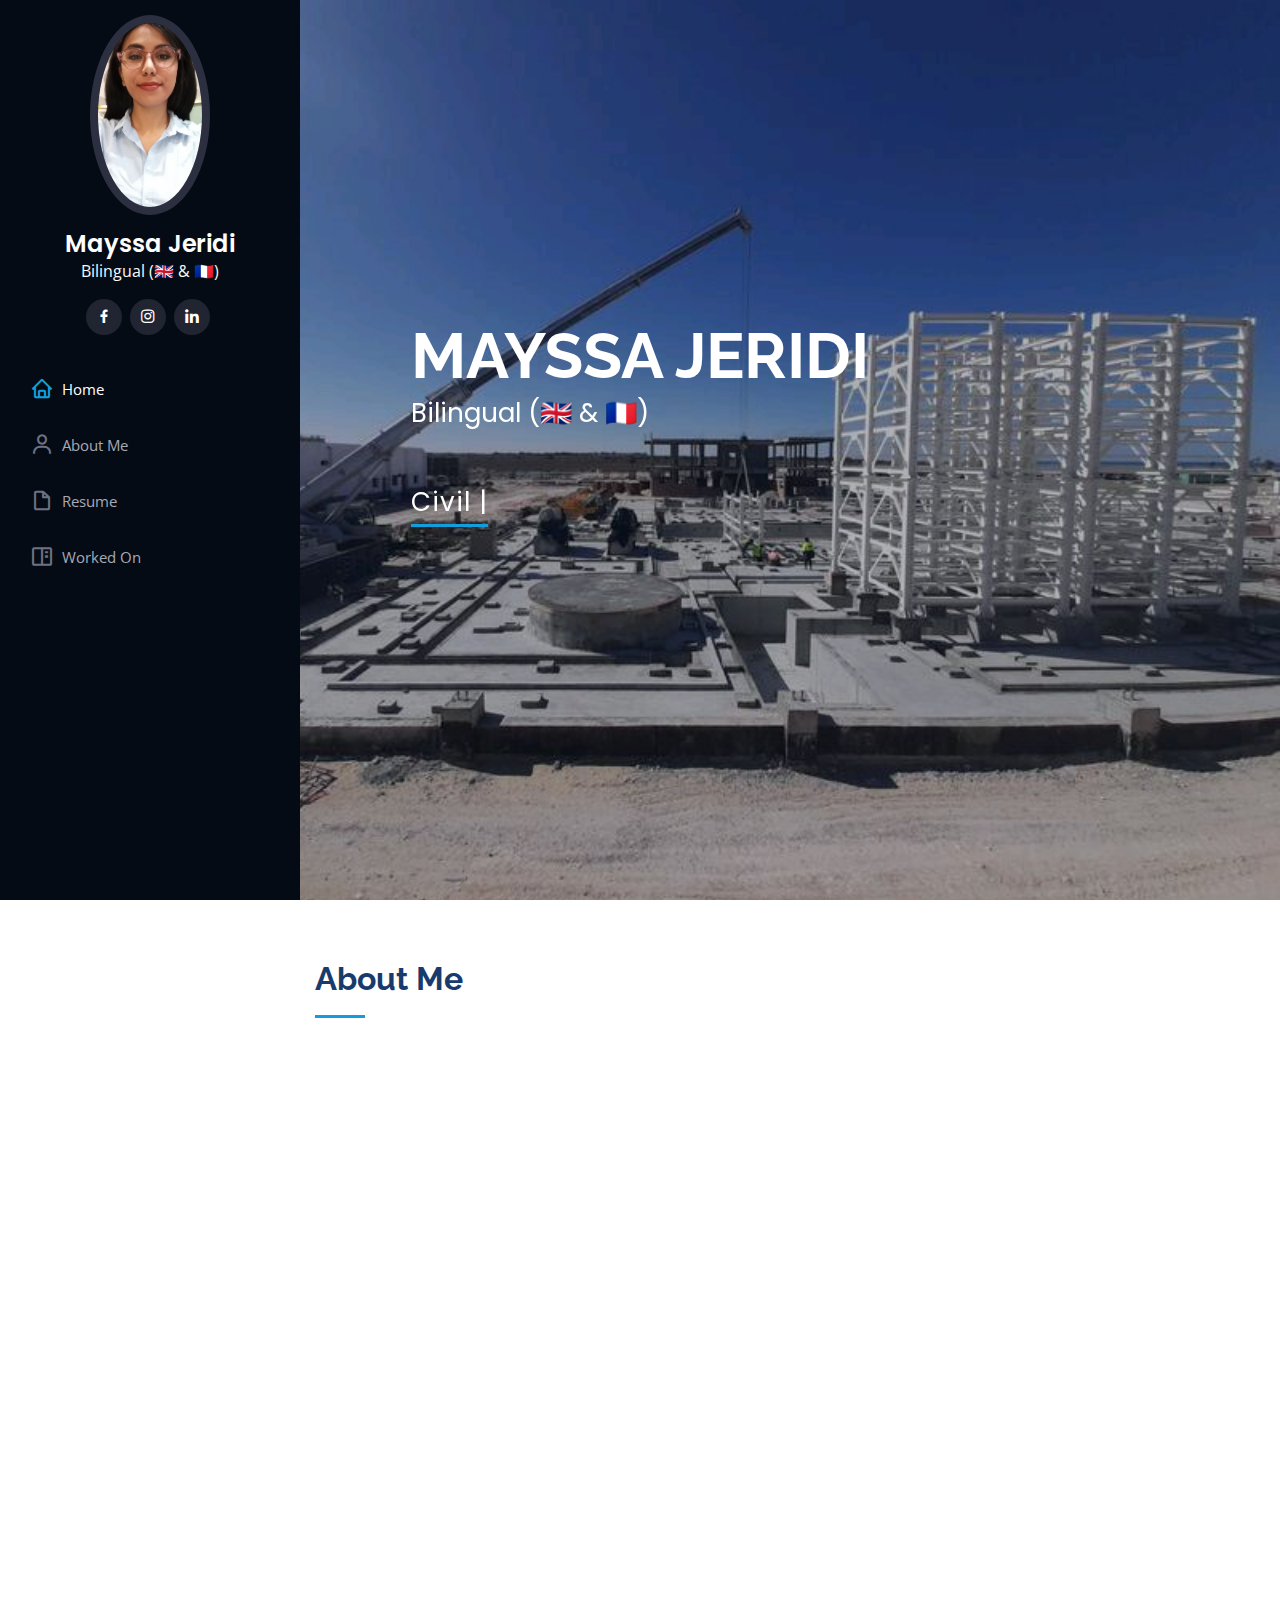
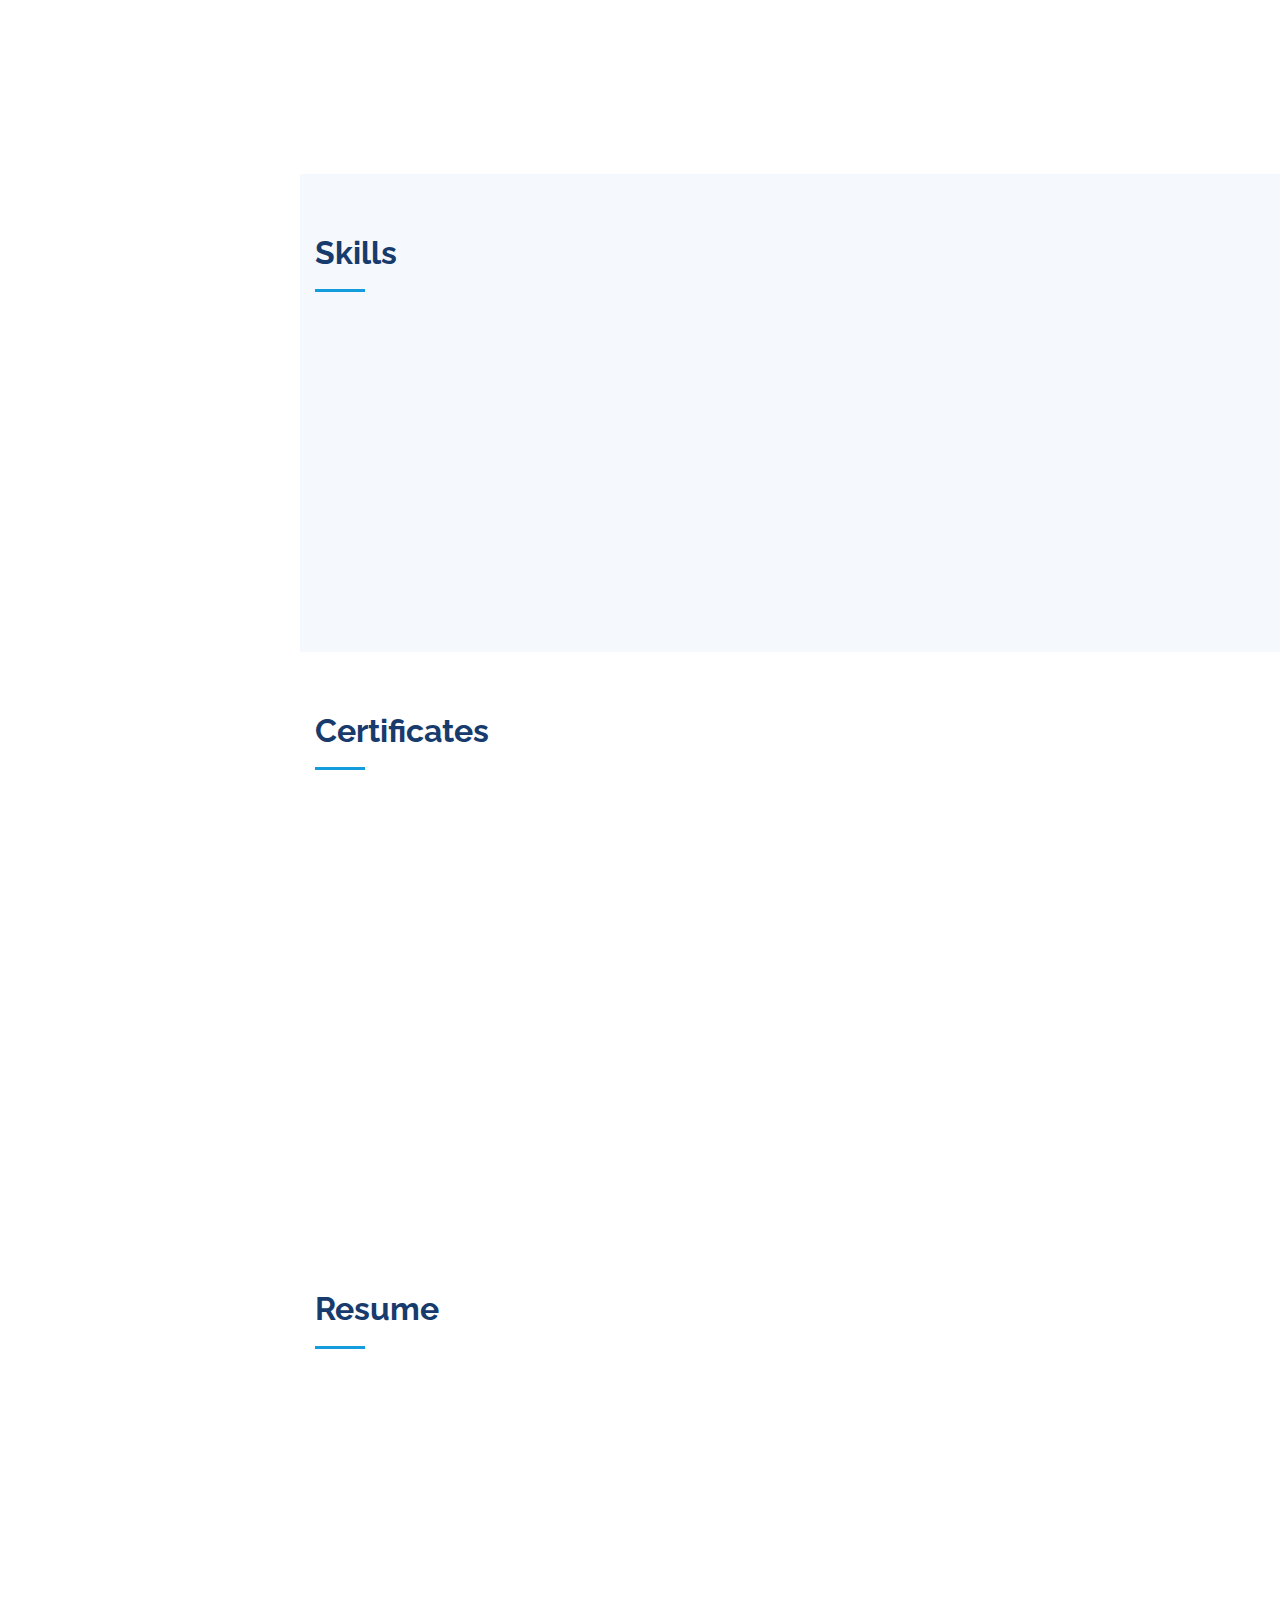
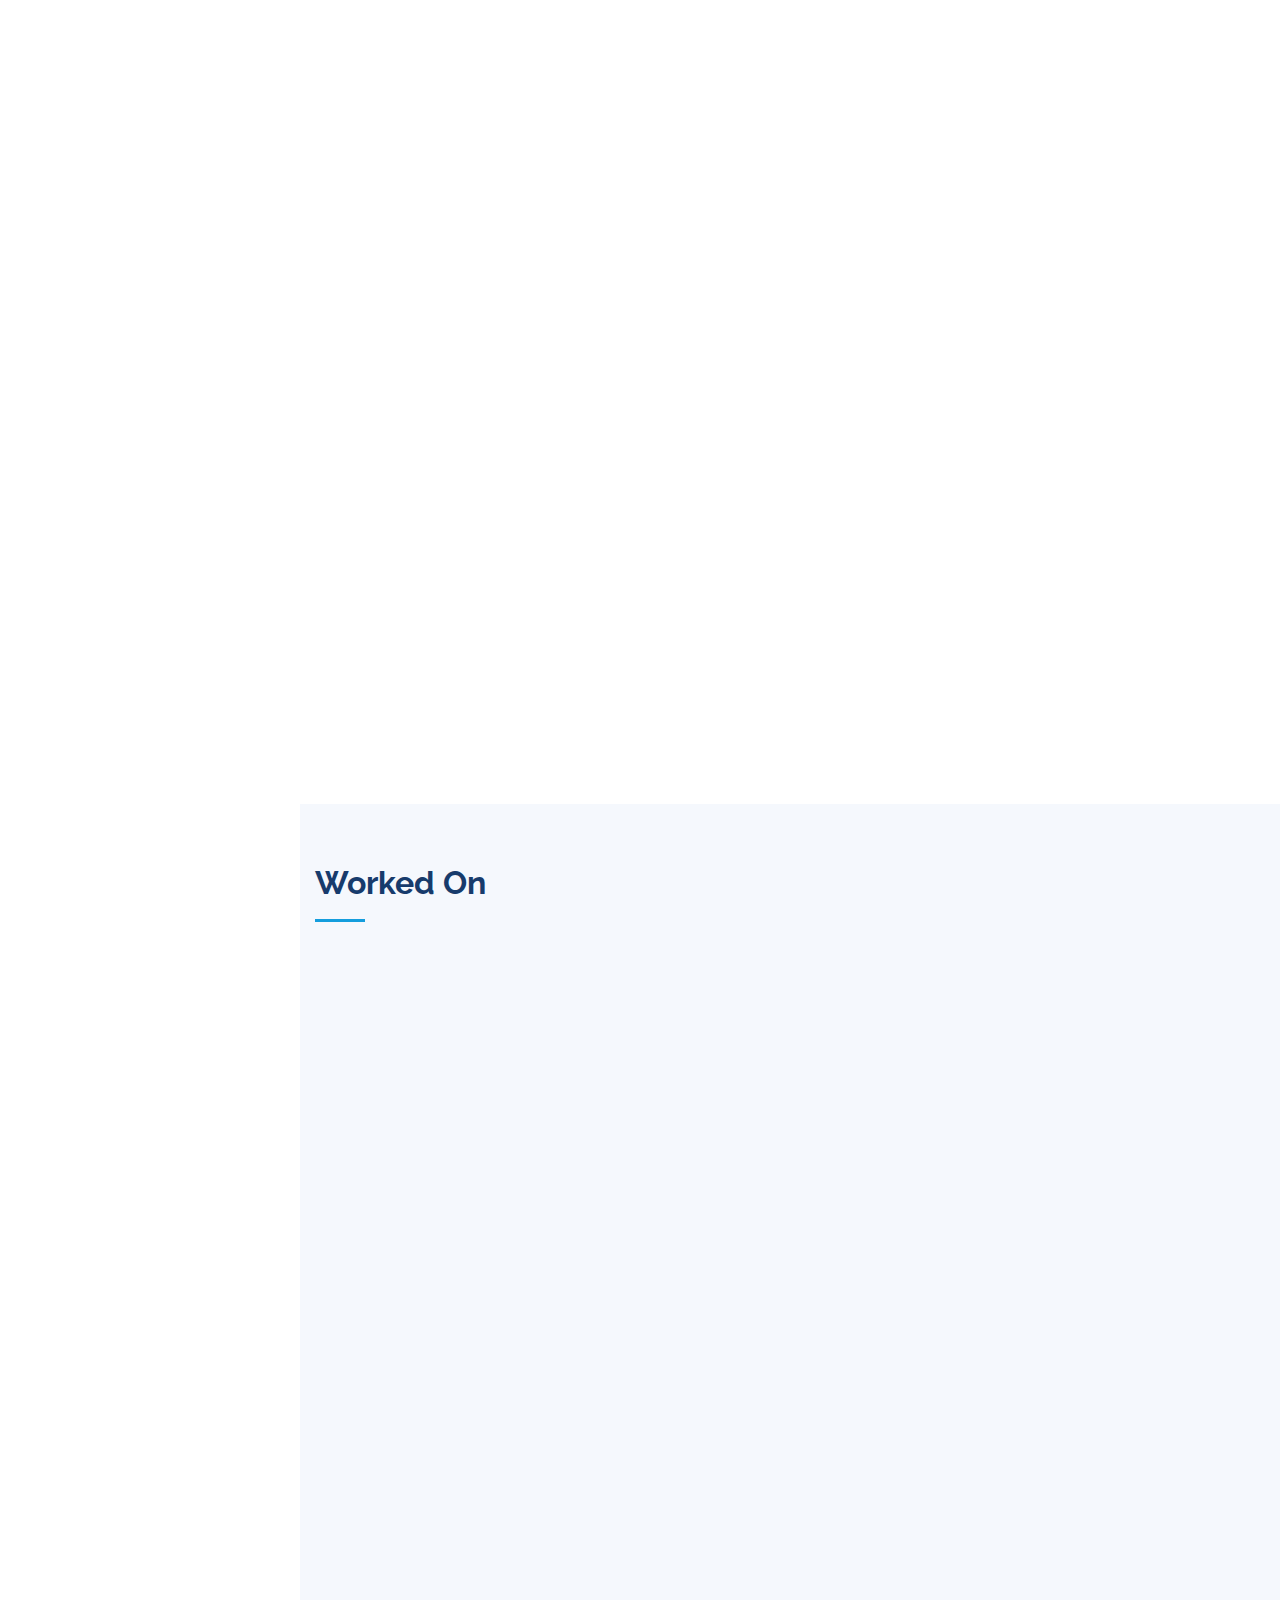
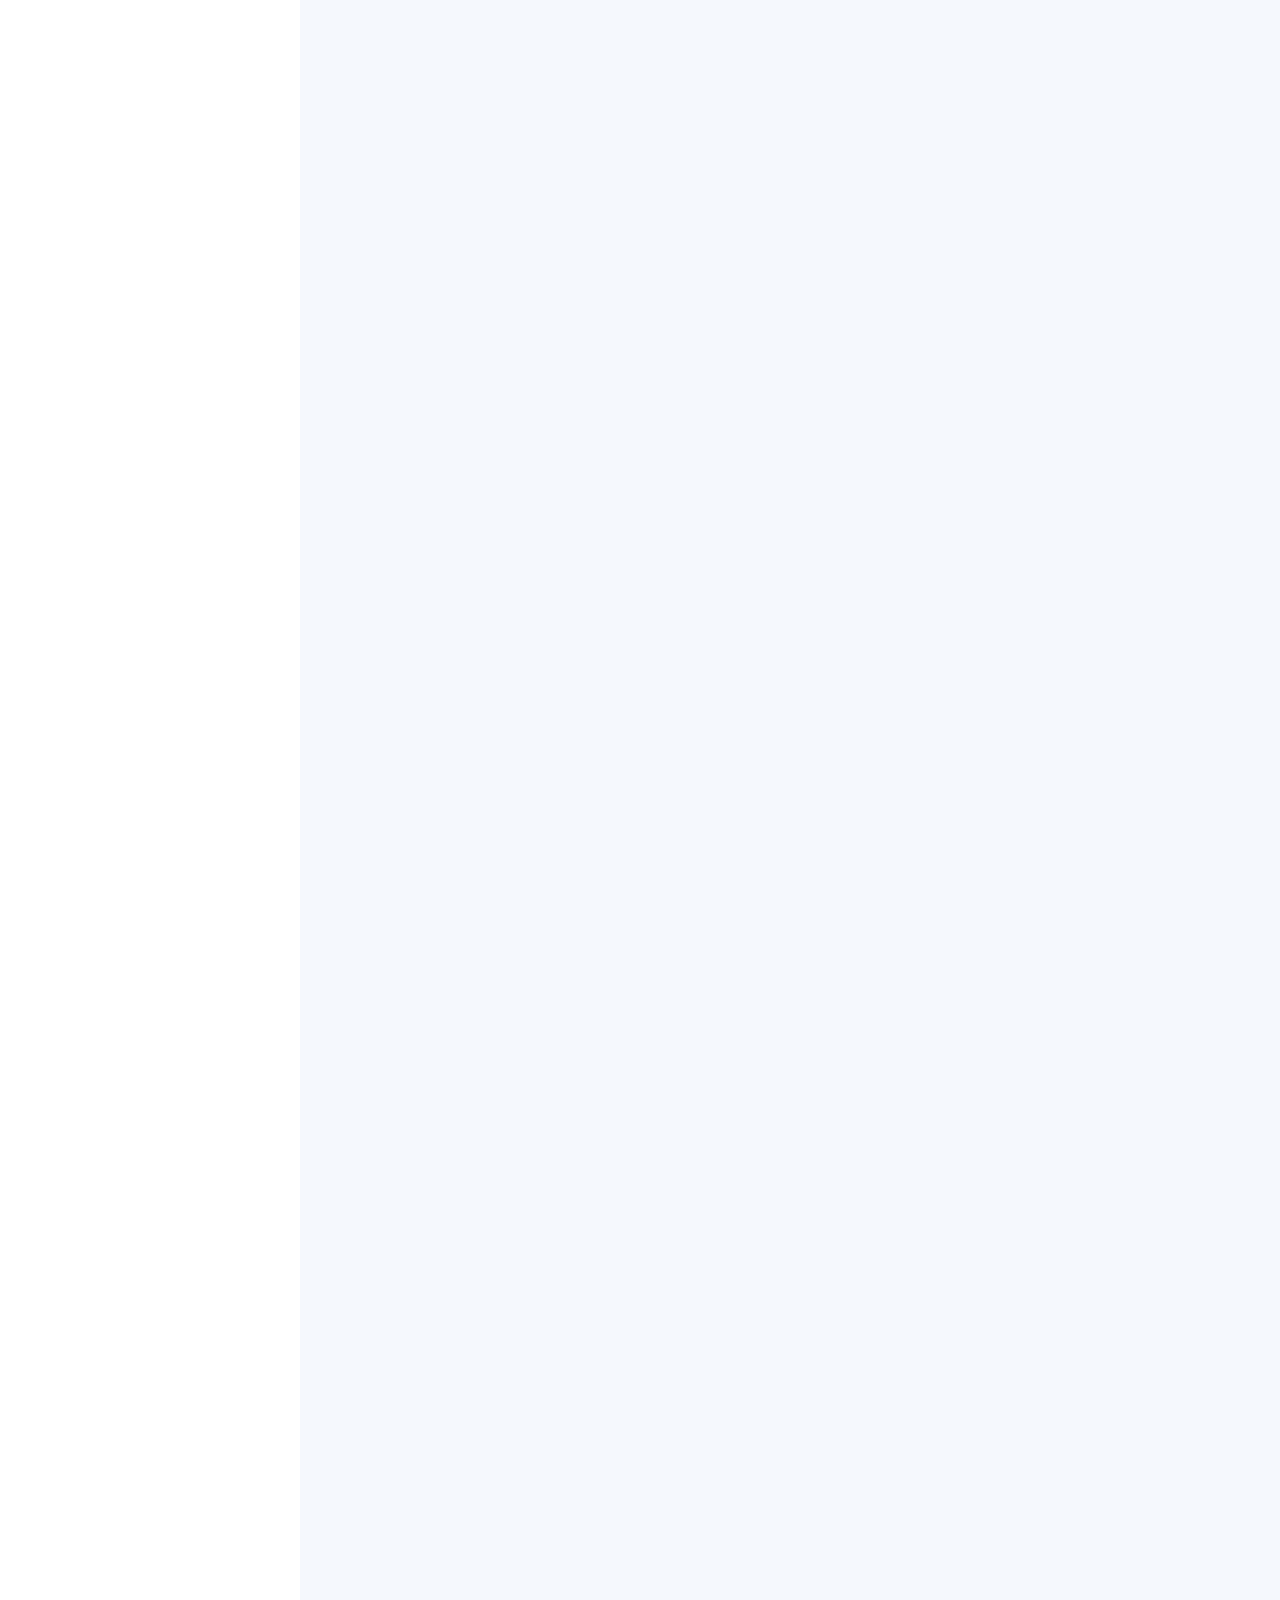
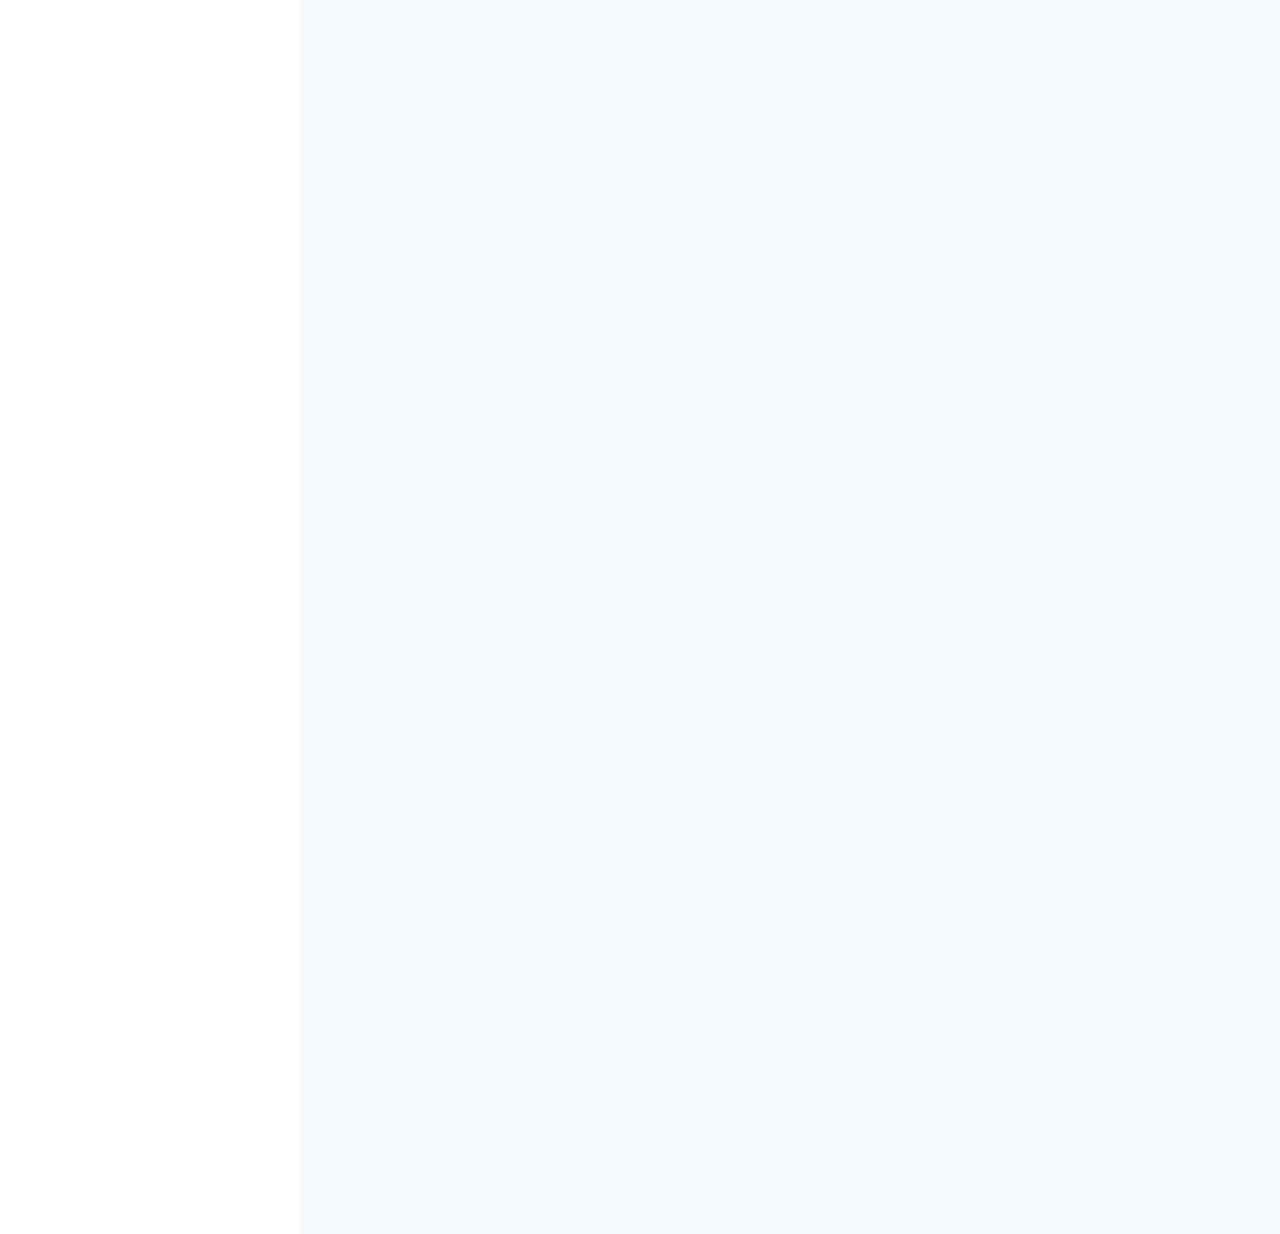
==== index.html @ 1144879f "first commit" ====
<!DOCTYPE html>
<html lang="en">

<head>
  <meta charset="utf-8" />
  <meta content="width=device-width, initial-scale=1.0" name="viewport" />

  <title>Mayssa Jeridi's Portfolio</title>
  <meta content="" name="description" />
  <meta content="" name="keywords" />

  <!-- Favicons -->
  <link href="assets/img/MJ.webp" rel="icon" />
  <link href="assets/img/MJ.webp" rel="apple-touch-icon" />

  <!-- Google Fonts -->
  <link
    href="https://fonts.googleapis.com/css?family=Open+Sans:300,300i,400,400i,600,600i,700,700i|Raleway:300,300i,400,400i,500,500i,600,600i,700,700i|Poppins:300,300i,400,400i,500,500i,600,600i,700,700i"
    rel="stylesheet" />

  <!-- Vendor CSS Files -->
  <link href="assets/vendor/bootstrap/css/bootstrap.min.css" rel="stylesheet" />
  <link href="assets/vendor/icofont/icofont.min.css" rel="stylesheet" />
  <link href="assets/vendor/boxicons/css/boxicons.min.css" rel="stylesheet" />
  <link href="assets/vendor/venobox/venobox.css" rel="stylesheet" />
  <link href="assets/vendor/owl.carousel/assets/owl.carousel.min.css" rel="stylesheet" />
  <link href="assets/vendor/aos/aos.css" rel="stylesheet" />

  <!-- Template Main CSS File -->
  <link href="assets/css/style.css" rel="stylesheet" />
</head>

<body>
  <!-- ======= Mobile nav toggle button ======= -->
  <button type="button" class="mobile-nav-toggle d-xl-none">
    <i class="icofont-navigation-menu"></i>
  </button>

  <!-- ======= Header ======= -->
  <header id="header">
    <div class="d-flex flex-column">
      <div class="profile">
        <img src="assets/img/mj.jpg" alt="" style="object-fit: cover; height: 200px;" class="img-fluid rounded-circle" />
        <h1 class="text-light"><a href="index.html">Mayssa Jeridi</a></h1>
        <p class="text-light" style="text-align: center;">Bilingual (🇬🇧 & 🇫🇷)</p>
        <div class="social-links mt-3 text-center">
          <a href="https://www.facebook.com/mj.mayssajeridi" class="facebook"><i class="bx bxl-facebook"></i></a>
          <a href="https://www.instagram.com/mayssa_jeridi/" class="instagram"><i class="bx bxl-instagram"></i></a>
          <a href="https://www.linkedin.com/in/mayssa-jeridi/" class="linkedin"><i
              class="bx bxl-linkedin"></i></a>
        </div>
      </div>

      <nav class="nav-menu">
        <ul>
          <li class="active">
            <a href="#hero"><i class="bx bx-home"></i> <span>Home</span></a>
          </li>
          <li>
            <a href="#about"><i class="bx bx-user"></i> <span>About Me</span></a>
          </li>
          <li>
            <a href="#resume"><i class="bx bx-file-blank"></i> <span>Resume</span></a>
          </li>
          <li>
            <a href="#portfolio"><i class="bx bx-book-content"></i>Worked On</a>
          </li>
        </ul>
      </nav>
      <!-- .nav-menu -->
      <button type="button" class="mobile-nav-toggle d-xl-none">
        <i class="icofont-navigation-menu"></i>
      </button>
    </div>
  </header>
  <!-- End Header -->

  <!-- ======= Hero Section ======= -->
  <section id="hero" class="d-flex flex-column justify-content-center align-items-center">
    <div class="hero-container" data-aos="fade-in">
      <h1>MAYSSA JERIDI</h1>
      <p>Bilingual (🇬🇧 & 🇫🇷)</p>
      <p>
        <span class="typed" data-typed-items="Civil Engineer, Quality Control/Assurance, EHS"></span>
      </p>
    </div>
  </section>
  <!-- End Hero -->

  <main id="main">
    <!-- ======= About Section ======= -->
    <section id="about" class="about">
      <div class="container">
        <div class="section-title">
          <h2>About Me</h2>
        </div>

        <div class="row">
          <div class="col-lg-4" data-aos="fade-right">
            <img src="assets/img/mj.jpg" class="img-fluid" alt="" />
          </div>
          <div class="col-lg-8 pt-4 pt-lg-0 content" data-aos="fade-left">
            <h3>Civil Engineer, Quality Control/Assurance &amp; EHS</h3>
            <div class="row">
              <p style="margin:0 20px;text-align: justify;">
                Experienced quality control engineer with a passion for delivering excellence in the 
                construction industry. Proven track record in overseeing large-scale projects, 
                ensuring adherence to quality standards, and fostering collaboration across 
                multidisciplinary teams. Skilled in vendor management, sub-contractor coordination, 
                and optimizing construction processes to drive efficiency. Committed to delivering 
                exceptional results while maintaining a strong focus on safety and sustainability.
              </p>
              <div class="col-lg-12">
                <ul style="padding-top: 20px;">
                  <li>
                    <i class="icofont-rounded-right"></i>
                    <strong>Degree:</strong> Civil Engineering Diploma
                  </li>
                  <li>
                    <i class="icofont-rounded-right"></i>
                    Canada: MITACS Scholarship: Individual Laureate with a unique distinction within my institution (2019).
                  </li>
                  <li>
                    <i class="icofont-rounded-right"></i>
                    <strong>Experience:</strong>
                    <script>
                      let date = new Date().getFullYear() - 2019
                      document.write(date + ' years');
                    </script>
                  </li>
                  <li>
                    <i class="icofont-rounded-right"></i>
                    <strong>Phone/WhatsApp:</strong> +216 28 677 246
                  </li>
                  <li>
                    <i class="icofont-rounded-right"></i>
                    <strong>Email: </strong> jeridimayssacivil@gmail.com
                  </li>
                  <li>
                    <i class="icofont-rounded-right"></i>
                    <strong>Freelance:</strong> Available
                  </li>
                  <li>
                    <i class="icofont-rounded-right"></i>
                    Ministry of Equipment and Habitat: Ranked 2nd among 850 national engineers (October 2024)
                  </li>
                  <li>
                    <i class="icofont-rounded-right"></i>
                    Consolis: International Award <strong>'Team Force of the Year'</strong> – Quality Control Engineer for the 'Surface Water
                    Treatment Complex' project (2023).
                  </li>
                  <li>
                    <i class="icofont-rounded-right"></i>
                    Preparatory Physics-Chemistry Program: Ranked in the top 10% in the national engineering entrance exam.
                  </li>
                </ul>
              </div>
            </div>
          </div>
        </div>
      </div>
    </section>
    <!-- End About Section -->

    <!-- ======= Skills Section ======= -->
    <section id="skills" class="skills section-bg">
      <div class="container">
        <div class="section-title">
          <h2>Skills</h2>
          <!-- <p>
            These skills/skillset were aquired during the Fullstack bootcamp
            at Go-My-Code you can find my credentials
            <a href="./assets/Marouane DHAMBRI.pdf">here</a>
          </p> -->
        </div>

        <div class="row skills-content">
          <div class="col-lg-6" data-aos="fade-up">
            <div class="progress">
              <span class="skill">AutoCAD <i class="val">92%</i></span>
              <div class="progress-bar-wrap">
                <div class="progress-bar" role="progressbar" aria-valuenow="92" aria-valuemin="0" aria-valuemax="100">
                </div>
              </div>
            </div>
            <div class="progress">
              <span class="skill">Robot Structural Analysis <i class="val">75%</i></span>
              <div class="progress-bar-wrap">
                <div class="progress-bar" role="progressbar" aria-valuenow="75" aria-valuemin="0" aria-valuemax="100">
                </div>
              </div>
            </div>
            <div class="progress">
              <span class="skill">Civil 3D <i class="val">70%</i></span>
              <div class="progress-bar-wrap">
                <div class="progress-bar" role="progressbar" aria-valuenow="70" aria-valuemin="0" aria-valuemax="100">
                </div>
              </div>
            </div>
            <div class="progress">
              <span class="skill">Microsoft Office <i class="val">90%</i></span>
              <div class="progress-bar-wrap">
                <div class="progress-bar" role="progressbar" aria-valuenow="90" aria-valuemin="0" aria-valuemax="100">
                </div>
              </div>
            </div>
            <div class="progress">
              <span class="skill">Revit <i class="val">60%</i></span>
              <div class="progress-bar-wrap">
                <div class="progress-bar" role="progressbar" aria-valuenow="60" aria-valuemin="0" aria-valuemax="100">
                </div>
              </div>
            </div>
          </div>
          
          <div class="col-lg-6" data-aos="fade-up" data-aos-delay="100">
            <div class="progress">
              <span class="skill">ABAQUS <i class="val">80%</i></span>
              <div class="progress-bar-wrap">
                <div class="progress-bar" role="progressbar" aria-valuenow="80" aria-valuemin="0" aria-valuemax="100">
                </div>
              </div>
            </div>
            <div class="progress">
              <span class="skill">SAP2000<i class="val">85%</i></span>
              <div class="progress-bar-wrap">
                <div class="progress-bar" role="progressbar" aria-valuenow="85" aria-valuemin="0" aria-valuemax="100">
                </div>
              </div>
            </div>
            <div class="progress">
              <span class="skill">Arch<i class="val">75%</i></span>
              <div class="progress-bar-wrap">
                <div class="progress-bar" role="progressbar" aria-valuenow="75" aria-valuemin="0" aria-valuemax="100">
                </div>
              </div>
            </div>
            <div class="progress">
              <span class="skill">MS Project<i class="val">90%</i></span>
              <div class="progress-bar-wrap">
                <div class="progress-bar" role="progressbar" aria-valuenow="90" aria-valuemin="0" aria-valuemax="100">
                </div>
              </div>
            </div>
          </div>
        </div>
    </section>
    <!-- End Skills Section -->

    <!-- ======= Certificates Section ======= -->
    <section id="certificates" class="certificates">
      <div class="container">
          <div class="section-title">
            <h2>Certificates</h2>
          </div>
          <div class="row">
          <div class="col-lg-6" data-aos="fade-right">
            <img src="assets/img/images/mj/QHSE.webp" style="width: 350px;height: 350px;" class="img-fluid" alt="" />
          </div>
          <ul class="col-lg-6 pt-4 pt-lg-0 content" data-aos="fade-left">
            <li>
              <i class="icofont-rounded-right"></i>
              <strong>ISO 9001 v2015</strong>
            </li>
            <li>
              <i class="icofont-rounded-right"></i>
              <strong>ISO 45001 v2018</strong>
            </li>
            <li>
              <i class="icofont-rounded-right"></i>
              <strong>ISO 14001 v2015</strong>
            </li>
            <li>
              <i class="icofont-rounded-right"></i>
              <strong>ISO 19011 v2018</strong>
            </li>
            <li>
              <i class="icofont-rounded-right"></i>
              <strong>DISC Communication</strong>
            </li>
          </ul>
        </div>
      </div>
    </section>
    <!-- End Certificates Section -->

    <!-- ======= Resume Section ======= -->
    <section id="resume" class="resume">
      <div class="container">
        <div class="section-title">
          <h2>Resume</h2>
        </div>

        <div class="row">
          <div class="col-lg-6" data-aos="fade-up">
            <h3 class="resume-title">Education</h3>
            <div class="resume-item">
              <h4>Civil Engineering Degree</h4>
              <p>
                <em>National Engineering School of Gabes, Gabes, Tunisia</em>
                <em>European Accreditation EUR-ACE®</em>
              </p>
              <h4>Metropolitan University of Toronto, Canada</h4>
              <p>
                <em>Research Assistant: Globalink Mitacs Scholarship 2019 </em>
              </p>
              <p style="text-align: justify;">
                Performing finite element analysis (SAP2000) to investigate the effect
                of vehicle impact load on a traffic barrier mounted over a retaining
                wall (while performing a parametric study by building 56 FE models).
                In the design, I used CHBDC (CSA 2014), ISIS manual N3 for GFRP,
                concrete design handbook). The results found were compared to the
                WSDoT approach.
              </p>
            </div>
            
            <div class="resume-item">
              <h4>Preparatory Physics-Chemistry Program</h4>
              <p>
                <em>Ranked in the top 10% nationally</em>
              </p>
            </div>
            <div class="resume-item">
              <h4>Baccalaureate in Experimental Sciences</h4>
              <p>
                <em>Graduated with honors</em>
              </p>
            </div>
          </div>
          <div class="col-lg-6" data-aos="fade-up" data-aos-delay="100">
            <h3 class="resume-title">Professional Experience</h3>
            <div class="resume-item">
              <h4>Senior Engineer</h4>
              <h5>2024 – Present</h5>
              <p><strong>Ministry of Equipment and Housing of Tunisia August </strong></p>
              <p><em>Economic Corridor RN13: Upgrading of RN13—RR182 to a dual carriageway across the governorates of Sfax, Sidi
                Bouzid, and Kasserine, split into 8 lots. </em></p>
              <ul>
                <li>Project value: €188 million, financed by the World Bank (WB) and the European Investment Bank (EIB)</li>
                <li>
                  Verified and validated tender documents (price schedules, cost estimates, study plans).
                </li>
                <li>Reviewed and approved environmental and social impact assessment reports.</li>
                <li>Ongoing Coordination with the World Bank team to ensure compliance with EHS requirements and
                  project financing.
                </li>
              </ul>
            </div>
            <div class="resume-item">
              <h4>Integrated Management Supervisor</h4>
              <h5>September 2023 – July 2024</h5>
              <p><strong> Consolis BONNA Tunisia Group</strong></p>
              <ul>
                <li>
                  Developed and documented all quality management systems in line with ISO 9001:2015, ISO 14001:2015 &
                  ISO 45001:2018 standards
                </li>
                <li>
                  Managed the documentation required for certification, including quality manuals and standard operating
                  procedures.
                </li>
                <li>Conducted internal audits across approximately 15 sites and 9 processes within a month.</li>
                <li>Monitored KPIs and prepared detailed performance reports.</li>
                <li>
                  Prepared Environmental and Social Management Plans (ESMPs), Quality Assurance Plans (QAPs), and
                  Quality Control Plans for approximately 23 active construction sites.
                </li>
                <li>Developed action plans following HSS control visits by funders (World Bank, KfW, EIB, AFD, etc.).</li>
              </ul>
            </div>
            <div class="resume-item">
              <h4>Quality Control Engineer</h4>
              <h5>Sep 2021 - Jan 2022</h5>
              <p><strong>Consolis BONNA Tunisia Group</strong></p>
              <ul>
                <li>
                  Project II: Surface Water Treatment Complex with a nominal capacity of 4 m³/s in the Sahel region
                </li>
                <li style="list-style-type: circle; margin-left: 20px;">
                  Project value: €60 million, financed by AFD.
                </li>
                <li style="list-style-type: circle; margin-left: 20px;">
                  Supervised and controlled the quality of critical civil engineering structures, including treated water
                  reservoirs (20,000 m³ capacity), a pumping station, and an energy recovery station.
                </li>
              </ul>
              <ul>
                <li>
                  Project I: Seawater Desalination Plant with a capacity of 50,000 m³, extendable to 100,000 m³ per day.
                </li>
                <li style="list-style-type: circle; margin-left: 20px;">
                  Project value: €75 million, financed by KfW, addressing potable water shortages in the Gabès region.
                </li>
                <li style="list-style-type: circle; margin-left: 20px;">
                  Oversaw construction and quality control for key facilities including reverse osmosis buildings, treated
                  water reservoirs (2 x 10,000 m³), and various other critical infrastructure.
                </li>
              </ul>
              <ul>
                <li>
                  Responsibilities for Projects I & II:
                </li>
                <li style="list-style-type: circle; margin-left: 20px;">
                  Developed, disseminated, and updated quality assurance/control programs on-site
                </li>
                <li style="list-style-type: circle; margin-left: 20px;">
                  Reviewed study plans and coordinated with design offices for updates to ensure construction quality.
                </li>
                <li style="list-style-type: circle; margin-left: 20px;">
                  Updated project schedules in coordination with project directors
                </li>
                <li style="list-style-type: circle; margin-left: 20px;">
                  Prepared and distributed monthly quality control and production reports.
                </li>
                <li style="list-style-type: circle; margin-left: 20px;">
                  Managed daily internal inspections, including rebar (approx. 2,600 T for Project I & 3,500 T for Project II),
                  formwork, pipeline installation, and more, leading to a 25% reduction in defect rates across critical
                  infrastructure projects.
                </li>
                <li style="list-style-type: circle; margin-left: 20px;">
                  Improved inspection efficiency by 15%, significantly reducing project turnaround time.
                </li>
                <li style="list-style-type: circle; margin-left: 20px;">
                  Mentored two junior civil technicians, resulting in a 30% enhancement in the accuracy and quality of their
                  work during final inspections.
                </li>
                <li style="list-style-type: circle; margin-left: 20px;">
                  Reduced project delays by 5% by ensuring all aspects met conformity standards prior to client inspections,
                  achieving zero inspection rejections in project II.
                </li>
                <li style="list-style-type: circle; margin-left: 20px;">
                  Coordinated with subcontractors, suppliers, and the procurement department to ensure the timely
                  execution of works and availability of materials.
                </li>
                <li style="list-style-type: circle; margin-left: 20px;">
                  Conducted acceptance testing on products at factories, including PEHD, PVC, and other construction
                  materials
                </li>
              </ul>
            </div>
          </div>
        </div>
      </div>
    </section>
    <!-- End Resume Section -->

    <!-- ======= Portfolio Section ======= -->
    <section id="portfolio" class="portfolio section-bg">
      <div class="container">
        <div class="section-title">
          <h2>Worked On</h2>
        </div>
        <div data-aos="fade-up">
          <p style="text-decoration: underline;"><strong>Treated water tank 2x 10 000 m<sup>3</sup> capacity </strong></p>
          <p>
            Two tanks are constructed in this project, with a generous capacity of 10,000 cubic meters each, are constructed from durable concrete material, ensuring its longevity and reliability. It serves as a critical element in ensuring a stable and reliable supply of clean, safe water to meet the needs of the community
          </p>
          <div data-interval="false" id="reservoirControls" class="carousel slide" data-ride="carousel">
            <div class="carousel-inner">
              <div class="carousel-item active">
                <img style="height: 400px;object-fit:cover" class="d-block w-100" src="./assets//img/images/mj/reservoir/raft_steel_reinforcement.jpg" alt="First slide">
              </div>
              <div class="carousel-item">
                <img style="height: 400px;object-fit:cover" class="d-block w-100" src="./assets//img/images/mj/reservoir/treated_water_tank_raft_pour.jpg" alt="Second slide">
              </div>
              <div class="carousel-item">
                <img style="height: 400px;object-fit:cover" class="d-block w-100" src="./assets//img/images/mj/reservoir/column_pour.jpg" alt="Third slide">
              </div>
              <div class="carousel-item">
                <img style="height: 400px;object-fit:cover" class="d-block w-100" src="./assets//img/images/mj/reservoir/treated_water_tank.jpg" alt="Third slide">
              </div>
              <div class="carousel-item">
                <img style="height: 400px;object-fit:cover" class="d-block w-100" src="./assets//img/images/mj/reservoir/pre_cast_arch_beam.jpg" alt="Third slide">
              </div>
              <div class="carousel-item">
                <img style="height: 400px;object-fit:cover" class="d-block w-100" src="./assets//img/images/mj/reservoir/coupole.jpg" alt="Third slide">
              </div>
            </div>
            <a class="carousel-control-prev" href="#reservoirControls" role="button" data-slide="prev">
              <span class="carousel-control-prev-icon" aria-hidden="true"></span>
              <span class="sr-only">Previous</span>
            </a>
            <a class="carousel-control-next" href="#reservoirControls" role="button" data-slide="next">
              <span class="carousel-control-next-icon" aria-hidden="true"></span>
              <span class="sr-only">Next</span>
            </a>
          </div>
        </div>
        <div data-aos="fade-up" style="margin-top: 50px;">
          <p style="text-decoration: underline;"><strong>Treatement Block 4m<sup>3</sup>/s</strong></p>
          <p>
            The water treatment block is a vital and sophisticated facility dedicated to transforming raw water into clean, safe, and potable water suitable for various applications. This multi-stage process encompasses coagulation, flocculation, and sedimentation, with the entire operation organized into four individual treatment lines. Each line boasts an impressive capacity of 1 cubic meter per second, collectively contributing to a robust and efficient water purification system.
          </p>
          <div data-interval="false" id="TBControls" class="carousel slide" data-ride="carousel">
            <div class="carousel-inner">
              <div class="carousel-item active">
                <img style="height: 400px;object-fit:cover" class="d-block w-100" src="./assets//img/images/mj/TB/treatment_bloc_2.jpg" alt="First slide">
              </div>
              <div class="carousel-item">
                <img style="height: 400px;object-fit:cover" class="d-block w-100" src="./assets//img/images/mj/TB/excavation.jpg" alt="Second slide">
              </div>
              <div class="carousel-item">
                <img style="height: 400px;object-fit:cover" class="d-block w-100" src="./assets//img/images/mj/TB/water_proofing.jpg" alt="Third slide">
              </div>
              <div class="carousel-item">
                <img style="height: 400px;object-fit:cover" class="d-block w-100" src="./assets//img/images/mj/TB/TBRP.jpg" alt="Third slide">
              </div>
              <div class="carousel-item">
                <img style="height: 400px;object-fit:cover" class="d-block w-100" src="./assets//img/images/mj/TB/treatment_bloc.jpg" alt="Third slide">
              </div>
              <div class="carousel-item">
                <img style="height: 400px;object-fit:cover" class="d-block w-100" src="./assets//img/images/mj/TB/IMG-1797f4b1d5977c50b638d54a588dbad7-V.jpg" alt="Third slide">
              </div>
              <div class="carousel-item">
                <img style="height: 400px;object-fit:cover" class="d-block w-100" src="./assets//img/images/mj/TB/TB.jpeg" alt="Third slide">
              </div>
            </div>
            <a class="carousel-control-prev" href="#TBControls" role="button" data-slide="prev">
              <span class="carousel-control-prev-icon" aria-hidden="true"></span>
              <span class="sr-only">Previous</span>
            </a>
            <a class="carousel-control-next" href="#TBControls" role="button" data-slide="next">
              <span class="carousel-control-next-icon" aria-hidden="true"></span>
              <span class="sr-only">Next</span>
            </a>
          </div>
        </div>
        <div data-aos="fade-up" style="margin-top: 50px;">
          <p style="text-decoration: underline;"><strong>Seawater Intake</strong></p>
          <p>
            The is the intake structure in Tunisia Zarat seawater desalination plant, that serves as the entry point through which seawater is collected from the ocean and directed into the desalination process. This is a crucial initial step, the structure is a specialized facility designed to efficiently and safely collect large volumes of seawater for the purpose of converting it into freshwater through the desalination process.
          </p>
          <div data-interval="false" id="intakeControls" class="carousel slide" data-ride="carousel">
            <div class="carousel-inner">
              <div class="carousel-item active">
                <img style="height: 400px;object-fit:cover" class="d-block w-100" src="./assets//img/images/mj/intake/1.jpg" alt="First slide">
              </div>
              <div class="carousel-item">
                <img style="height: 400px;object-fit:cover" class="d-block w-100" src="./assets//img/images/mj/intake/2.jpg" alt="Second slide">
              </div>
              <div class="carousel-item">
                <img style="height: 400px;object-fit:cover" class="d-block w-100" src="./assets//img/images/mj/intake/3.jpg" alt="Third slide">
              </div>
              <div class="carousel-item">
                <img style="height: 400px;object-fit:cover" class="d-block w-100" src="./assets//img/images/mj/intake/4.jpg" alt="Third slide">
              </div>
              <div class="carousel-item">
                <img style="height: 400px;object-fit:cover" class="d-block w-100" src="./assets//img/images/mj/intake/IMG-c162ab44adc691ba7765db3228af0b52-V.jpg" alt="Third slide">
              </div>
              <div class="carousel-item">
                <img style="height: 400px;object-fit:cover" class="d-block w-100" src="./assets//img/images/mj/intake/5.jpg" alt="Third slide">
              </div>
            </div>
            <a class="carousel-control-prev" href="#intakeControls" role="button" data-slide="prev">
              <span class="carousel-control-prev-icon" aria-hidden="true"></span>
              <span class="sr-only">Previous</span>
            </a>
            <a class="carousel-control-next" href="#intakeControls" role="button" data-slide="next">
              <span class="carousel-control-next-icon" aria-hidden="true"></span>
              <span class="sr-only">Next</span>
            </a>
          </div>
        </div>
        <div data-aos="fade-up" style="margin-top: 50px;">
          <p style="text-decoration: underline;"><strong>Rectangular Treated Water Tank</strong></p>
          <p>
            The rectangular treated water tank in the seawater desalination plant has a capacity of 10,000 m³. It measures 43 meters in length and 46 meters in width, with a raft thickness of 60 cm. The total volume of concrete poured in the raft is approximately 1,186.8 cubic meters. Additionally, the tank is connected to a pump station measuring 27 meters by 15 meters, equipped with five pumps.
          </p>
          <div data-interval="false" id="recTankControls" class="carousel slide" data-ride="carousel">
            <div class="carousel-inner">
              <div class="carousel-item active">
                <img style="height: 400px;object-fit:cover" class="d-block w-100" src="./assets//img/images/mj/rec-treated_water_tank/1.jpg" alt="First slide">
              </div>
              <div class="carousel-item">
                <img style="height: 400px;object-fit:cover" class="d-block w-100" src="./assets//img/images/mj/rec-treated_water_tank/2.jpg" alt="Second slide">
              </div>
              <div class="carousel-item">
                <img style="height: 400px;object-fit:cover" class="d-block w-100" src="./assets//img/images/mj/rec-treated_water_tank/3.jpg" alt="Third slide">
              </div>
              <div class="carousel-item">
                <img style="height: 400px;object-fit:cover" class="d-block w-100" src="./assets//img/images/mj/rec-treated_water_tank/4.jpg" alt="Third slide">
              </div>
              <div class="carousel-item">
                <img style="height: 400px;object-fit:cover" class="d-block w-100" src="./assets//img/images/mj/rec-treated_water_tank/5.jpg" alt="Third slide">
              </div>
            </div>
            <a class="carousel-control-prev" href="#recTankControls" role="button" data-slide="prev">
              <span class="carousel-control-prev-icon" aria-hidden="true"></span>
              <span class="sr-only">Previous</span>
            </a>
            <a class="carousel-control-next" href="#recTankControls" role="button" data-slide="next">
              <span class="carousel-control-next-icon" aria-hidden="true"></span>
              <span class="sr-only">Next</span>
            </a>
          </div>
        </div>
        <div data-aos="fade-up" style="margin-top: 50px;">
          <p style="text-decoration: underline;"><strong>Reverse Osmosis</strong></p>
          <p>
            The reverse osmosis (RO) building in a seawater desalination plant is a vital facility where the core desalination process takes place. This building houses the equipment and infrastructure necessary to perform reverse osmosis, a highly effective water purification method that separates salt and other impurities from seawater to produce clean, fresh water.
          </p>
          <div data-interval="false" id="ROControls" class="carousel slide" data-ride="carousel">
            <div class="carousel-inner">
              <div class="carousel-item active">
                <img style="height: 400px;object-fit:cover" class="d-block w-100" src="./assets//img/images/mj/RO_1.jpg" alt="First slide">
              </div>
              <div class="carousel-item">
                <img style="height: 400px;object-fit:cover" class="d-block w-100" src="./assets//img/images/mj/RO_2.jpg" alt="Second slide">
              </div>
              <div class="carousel-item">
                <img style="height: 400px;object-fit:cover" class="d-block w-100" src="./assets//img/images/mj/RO_3.jpg" alt="Second slide">
              </div>
            </div>
            <a class="carousel-control-prev" href="#ROControls" role="button" data-slide="prev">
              <span class="carousel-control-prev-icon" aria-hidden="true"></span>
              <span class="sr-only">Previous</span>
            </a>
            <a class="carousel-control-next" href="#ROControls" role="button" data-slide="next">
              <span class="carousel-control-next-icon" aria-hidden="true"></span>
              <span class="sr-only">Next</span>
            </a>
          </div>
        </div>
        <div data-aos="fade-up" style="margin-top: 50px;">
          <p style="text-decoration: underline;"><strong>Others</strong></p>
          <div data-interval="false" id="othersControls" class="carousel slide" data-ride="carousel">
            <div class="carousel-inner">
              <div class="carousel-item active">
                <img style="height: 400px;object-fit:cover" class="d-block w-100" src="./assets//img/images/mj/others/neutralisation.jpg" alt="First slide">
                <div class="carousel-caption d-md-block">
                  <h1>Neutralisation structure</h1>
                </div>
              </div>
              <div class="carousel-item">
                <img style="height: 400px;object-fit:cover" class="d-block w-100" src="./assets//img/images/mj/others/pipe_laying.jpg" alt="Second slide">
                <div class="carousel-caption d-md-block">
                  <h1>HDPE Pipe Laying</h1>
                </div>
              </div>
              <div class="carousel-item">
                <img style="height: 400px;object-fit:cover" class="d-block w-100" src="./assets//img/images/mj/others/sand_filter_1.jpg" alt="Second slide">
                <div class="carousel-caption d-md-block">
                  <h1>steel reinforcement sand Filter</h1>
                </div>
              </div>
              <div class="carousel-item">
                <img style="height: 400px;object-fit:cover" class="d-block w-100" src="./assets//img/images/mj/others/sand_filter_2.jpg" alt="Second slide">
                <div class="carousel-caption d-md-block">
                  <h1>Sand Filter</h1>
                </div>
              </div>
              <div class="carousel-item">
                <img style="height: 400px;object-fit:cover" class="d-block w-100" src="./assets//img/images/mj/pump station/pump_station_raft_pour.jpg" alt="Second slide">
                <div class="carousel-caption d-md-block">
                  <h1>Pump station raft pour</h1>
                </div>
              </div>
              <div class="carousel-item">
                <img style="height: 400px;object-fit:cover" class="d-block w-100" src="./assets//img/images/mj/pump station/lean_concrete_pour.jpg" alt="Second slide">
                <div class="carousel-caption d-md-block">
                  <h1>Pump station lean concrete pour</h1>
                </div>
              </div>
              <div class="carousel-item">
                <video style="height: 400px;object-fit:contain" class="d-block w-100" autoplay loop muted src="./assets//img/images/mj/others/hydraulic_test.mp4" alt="Second slide">
                <div class="carousel-caption d-md-block">
                  <h1>Hydraulic test</h1>
                </div>
              </div>
            </div>
            <a class="carousel-control-prev" href="#othersControls" role="button" data-slide="prev">
              <span class="carousel-control-prev-icon" aria-hidden="true"></span>
              <span class="sr-only">Previous</span>
            </a>
            <a class="carousel-control-next" href="#othersControls" role="button" data-slide="next">
              <span class="carousel-control-next-icon" aria-hidden="true"></span>
              <span class="sr-only">Next</span>
            </a>
          </div>
        </div>
      </div>
    </section>
    <!-- End Portfolio Section -->
  </main>
  <!-- End #main -->

  <!-- ======= Footer ======= -->
  <footer id="footer"></footer>
  <!-- End  Footer -->

  <a href="#" class="back-to-top"><i class="icofont-simple-up"></i></a>

  <!-- Vendor JS Files -->
  <script src="assets/vendor/jquery/jquery.min.js"></script>
  <script src="assets/vendor/bootstrap/js/bootstrap.bundle.min.js"></script>
  <script src="assets/vendor/jquery.easing/jquery.easing.min.js"></script>
  <script src="assets/vendor/waypoints/jquery.waypoints.min.js"></script>
  <script src="assets/vendor/counterup/counterup.min.js"></script>
  <script src="assets/vendor/isotope-layout/isotope.pkgd.min.js"></script>
  <script src="assets/vendor/venobox/venobox.min.js"></script>
  <script src="assets/vendor/owl.carousel/owl.carousel.min.js"></script>
  <script src="assets/vendor/typed.js/typed.min.js"></script>
  <script src="assets/vendor/aos/aos.js"></script>

  <!-- Template Main JS File -->
  <script src="assets/js/main.js"></script>
</body>

</html>
---- assets/vendor/venobox/venobox.css ----
/* ------ venobox.css --------*/
.vbox-overlay *, .vbox-overlay *:before, .vbox-overlay *:after{
    -webkit-backface-visibility: hidden;
    -webkit-box-sizing:border-box;
    -moz-box-sizing:border-box;
    box-sizing:border-box;
}
.vbox-overlay * { 
    -webkit-backface-visibility: visible;
    backface-visibility: visible;
}
.vbox-overlay{
    display: -webkit-flex;
    display: flex;
    -webkit-flex-direction: column;
    flex-direction: column;
    -webkit-justify-content: center;
    justify-content: center;
    -webkit-align-items: center;
    align-items: center;
    position: fixed;
    left: 0;
    top: 0;
    bottom: 0;
    right: 0;
    z-index: 999999;
}

/* ----- navigation ----- */
.vbox-title{
    width: 100%;
    height: 40px;
    float: left;
    text-align: center;
    line-height: 28px;
    font-size: 12px;
    padding: 6px 50px;
    overflow: hidden;
    position: fixed;
    display: none;
    left: 0;
    z-index: 89;
}
.vbox-close{
    cursor: pointer;
    position: fixed;
    top: -1px;
    right: 0;
    width: 50px;
    height: 40px;
    padding: 6px;
    display: block;
    background-position:10px center;
    overflow: hidden;
    font-size: 24px;
    line-height: 1;
    text-align: center;
    z-index: 99;
}
.vbox-left{
    cursor: pointer;
    position: fixed;
    left: 0;
    height: 40px;
    overflow: hidden;
    line-height: 28px;
    font-size: 12px;
    z-index: 99;
    display: flex;
    align-items:center;
}
.vbox-num{
    display: inline-block;
    margin: 6px 0 6px 15px;
}
/* ----- Social share ----- */
.vbox-share{
    line-height: 28px;
    font-size: 12px;
    overflow: hidden;
    position: fixed;
    left: 0;
    z-index: 98;
    display: flex;
    align-items:center;
    justify-content: center;
    width: 100%;
    text-align: center;
}
.vbox-share svg{
    max-height: 28px;
    width: 28px;
    z-index: 10;
    margin-left: 12px;
    margin-top: 6px;
    margin-bottom: 6px;
    vertical-align: middle;
}


/* ----- navigation ARROWS ----- */
.vbox-next, .vbox-prev{
    position: fixed;
    top: 50%;
    margin-top: -15px;
    overflow: hidden;
    cursor: pointer;
    display: block;
    width: 45px;
    height: 45px;
    z-index: 99;
}
.vbox-next span, .vbox-prev span{
    position: relative;
    width: 20px;
    height: 20px;
    border: 2px solid transparent;
    border-top-color: #B6B6B6;
    border-right-color: #B6B6B6;
    text-indent: -100px;
    position: absolute;
    top: 8px;
    display: block;
}
.vbox-prev{
    left: 15px;
}
.vbox-next{
    right: 15px;
}
.vbox-prev span{
    left: 10px;
    -ms-transform: rotate(-135deg);
    -webkit-transform: rotate(-135deg);
    transform: rotate(-135deg);
}
.vbox-next span{
    -ms-transform: rotate(45deg);
    -webkit-transform: rotate(45deg);
    transform: rotate(45deg);
    right: 10px;
}
/* ------- inline window ------ */
.vbox-inline{
    width: 420px;
    height: 315px;
    height: 70vh;
    padding: 10px;
    background: #fff;
    margin: 0 auto;
    overflow: auto;
    text-align: left;
}
/* ------- Video & iFrames window ------ */
.venoframe{
    max-width: 100%;
    width: 100%;
    border: none;
    width: 100%;
    height: 260px;
    height: 70vh;
}
.venoframe.vbvid{
    height: 260px;
}
@media (min-width: 768px) {
    .venoframe, .vbox-inline{
        width: 90%;
        height: 360px;
        height: 70vh;
    }
    .venoframe.vbvid{
        width: 640px;
        height: 360px;
    }
}
@media (min-width: 992px) {
    .venoframe, .vbox-inline{
        max-width: 1200px;
        width: 80%;
        height: 540px;
        height: 70vh;
    }
    .venoframe.vbvid{
        width: 960px;
        height: 540px;
    }
}
/* 
Please do NOT edit this part! 
or at least read this note: http://i.imgur.com/7C0ws9e.gif
*/
.vbox-open{
    overflow: hidden;
}
.vbox-container{
    position: absolute;
    left: 0;
    right: 0;
    top: 0;
    bottom: 0;
    overflow-x: hidden;
    overflow-y: scroll;
    overflow-scrolling: touch;
    -webkit-overflow-scrolling: touch;
    z-index: 20;
    max-height: 100%;

}

.vbox-content{
    text-align: center;
    float: left;
    width: 100%;
    position: relative;
    overflow: hidden;
    padding: 20px 4%;
}
.vbox-container img{
    max-width: 100%;
    height: auto;
}
.vbox-figlio{
    box-shadow: 0 0 12px rgba(0,0,0,0.19), 0 6px 6px rgba(0,0,0,0.23);
    max-width: 100%;
    text-align: initial;
}
img.vbox-figlio{
    -webkit-user-select: none;
-khtml-user-select: none;
-moz-user-select: none;
-o-user-select: none;
user-select: none;
}
.vbox-content.swipe-left{
    margin-left: -200px !important;
}
.vbox-content.swipe-right{
    margin-left: 200px !important;
}
.vbox-animated{
    webkit-transition: margin 300ms ease-out;
    transition: margin 300ms ease-out;
}

/* ---------- preloader ----------
 * SPINKIT 
 * http://tobiasahlin.com/spinkit/
-------------------------------- */
.sk-double-bounce,.sk-rotating-plane{width:40px;height:40px;margin:40px auto}.sk-rotating-plane{background-color:#333;-webkit-animation:sk-rotatePlane 1.2s infinite ease-in-out;animation:sk-rotatePlane 1.2s infinite ease-in-out}@-webkit-keyframes sk-rotatePlane{0%{-webkit-transform:perspective(120px) rotateX(0) rotateY(0);transform:perspective(120px) rotateX(0) rotateY(0)}50%{-webkit-transform:perspective(120px) rotateX(-180.1deg) rotateY(0);transform:perspective(120px) rotateX(-180.1deg) rotateY(0)}100%{-webkit-transform:perspective(120px) rotateX(-180deg) rotateY(-179.9deg);transform:perspective(120px) rotateX(-180deg) rotateY(-179.9deg)}}@keyframes sk-rotatePlane{0%{-webkit-transform:perspective(120px) rotateX(0) rotateY(0);transform:perspective(120px) rotateX(0) rotateY(0)}50%{-webkit-transform:perspective(120px) rotateX(-180.1deg) rotateY(0);transform:perspective(120px) rotateX(-180.1deg) rotateY(0)}100%{-webkit-transform:perspective(120px) rotateX(-180deg) rotateY(-179.9deg);transform:perspective(120px) rotateX(-180deg) rotateY(-179.9deg)}}.sk-double-bounce{position:relative}.sk-double-bounce .sk-child{width:100%;height:100%;border-radius:50%;background-color:#333;opacity:.6;position:absolute;top:0;left:0;-webkit-animation:sk-doubleBounce 2s infinite ease-in-out;animation:sk-doubleBounce 2s infinite ease-in-out}.sk-chasing-dots .sk-child,.sk-spinner-pulse,.sk-three-bounce .sk-child{background-color:#333;border-radius:100%}.sk-double-bounce .sk-double-bounce2{-webkit-animation-delay:-1s;animation-delay:-1s}@-webkit-keyframes sk-doubleBounce{0%,100%{-webkit-transform:scale(0);transform:scale(0)}50%{-webkit-transform:scale(1);transform:scale(1)}}@keyframes sk-doubleBounce{0%,100%{-webkit-transform:scale(0);transform:scale(0)}50%{-webkit-transform:scale(1);transform:scale(1)}}.sk-wave{margin:40px auto;width:50px;height:40px;text-align:center;font-size:10px}.sk-wave .sk-rect{background-color:#333;height:100%;width:6px;display:inline-block;-webkit-animation:sk-waveStretchDelay 1.2s infinite ease-in-out;animation:sk-waveStretchDelay 1.2s infinite ease-in-out}.sk-wave .sk-rect1{-webkit-animation-delay:-1.2s;animation-delay:-1.2s}.sk-wave .sk-rect2{-webkit-animation-delay:-1.1s;animation-delay:-1.1s}.sk-wave .sk-rect3{-webkit-animation-delay:-1s;animation-delay:-1s}.sk-wave .sk-rect4{-webkit-animation-delay:-.9s;animation-delay:-.9s}.sk-wave .sk-rect5{-webkit-animation-delay:-.8s;animation-delay:-.8s}@-webkit-keyframes sk-waveStretchDelay{0%,100%,40%{-webkit-transform:scaleY(.4);transform:scaleY(.4)}20%{-webkit-transform:scaleY(1);transform:scaleY(1)}}@keyframes sk-waveStretchDelay{0%,100%,40%{-webkit-transform:scaleY(.4);transform:scaleY(.4)}20%{-webkit-transform:scaleY(1);transform:scaleY(1)}}.sk-wandering-cubes{margin:40px auto;width:40px;height:40px;position:relative}.sk-wandering-cubes .sk-cube{background-color:#333;width:10px;height:10px;position:absolute;top:0;left:0;-webkit-animation:sk-wanderingCube 1.8s ease-in-out -1.8s infinite both;animation:sk-wanderingCube 1.8s ease-in-out -1.8s infinite both}.sk-chasing-dots,.sk-spinner-pulse{width:40px;height:40px;margin:40px auto}.sk-wandering-cubes .sk-cube2{-webkit-animation-delay:-.9s;animation-delay:-.9s}@-webkit-keyframes sk-wanderingCube{0%{-webkit-transform:rotate(0);transform:rotate(0)}25%{-webkit-transform:translateX(30px) rotate(-90deg) scale(.5);transform:translateX(30px) rotate(-90deg) scale(.5)}50%{-webkit-transform:translateX(30px) translateY(30px) rotate(-179deg);transform:translateX(30px) translateY(30px) rotate(-179deg)}50.1%{-webkit-transform:translateX(30px) translateY(30px) rotate(-180deg);transform:translateX(30px) translateY(30px) rotate(-180deg)}75%{-webkit-transform:translateX(0) translateY(30px) rotate(-270deg) scale(.5);transform:translateX(0) translateY(30px) rotate(-270deg) scale(.5)}100%{-webkit-transform:rotate(-360deg);transform:rotate(-360deg)}}@keyframes sk-wanderingCube{0%{-webkit-transform:rotate(0);transform:rotate(0)}25%{-webkit-transform:translateX(30px) rotate(-90deg) scale(.5);transform:translateX(30px) rotate(-90deg) scale(.5)}50%{-webkit-transform:translateX(30px) translateY(30px) rotate(-179deg);transform:translateX(30px) translateY(30px) rotate(-179deg)}50.1%{-webkit-transform:translateX(30px) translateY(30px) rotate(-180deg);transform:translateX(30px) translateY(30px) rotate(-180deg)}75%{-webkit-transform:translateX(0) translateY(30px) rotate(-270deg) scale(.5);transform:translateX(0) translateY(30px) rotate(-270deg) scale(.5)}100%{-webkit-transform:rotate(-360deg);transform:rotate(-360deg)}}.sk-spinner-pulse{-webkit-animation:sk-pulseScaleOut 1s infinite ease-in-out;animation:sk-pulseScaleOut 1s infinite ease-in-out}@-webkit-keyframes sk-pulseScaleOut{0%{-webkit-transform:scale(0);transform:scale(0)}100%{-webkit-transform:scale(1);transform:scale(1);opacity:0}}@keyframes sk-pulseScaleOut{0%{-webkit-transform:scale(0);transform:scale(0)}100%{-webkit-transform:scale(1);transform:scale(1);opacity:0}}.sk-chasing-dots{position:relative;text-align:center;-webkit-animation:sk-chasingDotsRotate 2s infinite linear;animation:sk-chasingDotsRotate 2s infinite linear}.sk-chasing-dots .sk-child{width:60%;height:60%;display:inline-block;position:absolute;top:0;-webkit-animation:sk-chasingDotsBounce 2s infinite ease-in-out;animation:sk-chasingDotsBounce 2s infinite ease-in-out}.sk-chasing-dots .sk-dot2{top:auto;bottom:0;-webkit-animation-delay:-1s;animation-delay:-1s}@-webkit-keyframes sk-chasingDotsRotate{100%{-webkit-transform:rotate(360deg);transform:rotate(360deg)}}@keyframes sk-chasingDotsRotate{100%{-webkit-transform:rotate(360deg);transform:rotate(360deg)}}@-webkit-keyframes sk-chasingDotsBounce{0%,100%{-webkit-transform:scale(0);transform:scale(0)}50%{-webkit-transform:scale(1);transform:scale(1)}}@keyframes sk-chasingDotsBounce{0%,100%{-webkit-transform:scale(0);transform:scale(0)}50%{-webkit-transform:scale(1);transform:scale(1)}}.sk-three-bounce{margin:40px auto;width:80px;text-align:center}.sk-three-bounce .sk-child{width:20px;height:20px;display:inline-block;-webkit-animation:sk-three-bounce 1.4s ease-in-out 0s infinite both;animation:sk-three-bounce 1.4s ease-in-out 0s infinite both}.sk-circle .sk-child:before,.sk-fading-circle .sk-circle:before{display:block;border-radius:100%;content:'';background-color:#333}.sk-three-bounce .sk-bounce1{-webkit-animation-delay:-.32s;animation-delay:-.32s}.sk-three-bounce .sk-bounce2{-webkit-animation-delay:-.16s;animation-delay:-.16s}@-webkit-keyframes sk-three-bounce{0%,100%,80%{-webkit-transform:scale(0);transform:scale(0)}40%{-webkit-transform:scale(1);transform:scale(1)}}@keyframes sk-three-bounce{0%,100%,80%{-webkit-transform:scale(0);transform:scale(0)}40%{-webkit-transform:scale(1);transform:scale(1)}}.sk-circle{margin:40px auto;width:40px;height:40px;position:relative}.sk-circle .sk-child{width:100%;height:100%;position:absolute;left:0;top:0}.sk-circle .sk-child:before{margin:0 auto;width:15%;height:15%;-webkit-animation:sk-circleBounceDelay 1.2s infinite ease-in-out both;animation:sk-circleBounceDelay 1.2s infinite ease-in-out both}.sk-circle .sk-circle2{-webkit-transform:rotate(30deg);-ms-transform:rotate(30deg);transform:rotate(30deg)}.sk-circle .sk-circle3{-webkit-transform:rotate(60deg);-ms-transform:rotate(60deg);transform:rotate(60deg)}.sk-circle .sk-circle4{-webkit-transform:rotate(90deg);-ms-transform:rotate(90deg);transform:rotate(90deg)}.sk-circle .sk-circle5{-webkit-transform:rotate(120deg);-ms-transform:rotate(120deg);transform:rotate(120deg)}.sk-circle .sk-circle6{-webkit-transform:rotate(150deg);-ms-transform:rotate(150deg);transform:rotate(150deg)}.sk-circle .sk-circle7{-webkit-transform:rotate(180deg);-ms-transform:rotate(180deg);transform:rotate(180deg)}.sk-circle .sk-circle8{-webkit-transform:rotate(210deg);-ms-transform:rotate(210deg);transform:rotate(210deg)}.sk-circle .sk-circle9{-webkit-transform:rotate(240deg);-ms-transform:rotate(240deg);transform:rotate(240deg)}.sk-circle .sk-circle10{-webkit-transform:rotate(270deg);-ms-transform:rotate(270deg);transform:rotate(270deg)}.sk-circle .sk-circle11{-webkit-transform:rotate(300deg);-ms-transform:rotate(300deg);transform:rotate(300deg)}.sk-circle .sk-circle12{-webkit-transform:rotate(330deg);-ms-transform:rotate(330deg);transform:rotate(330deg)}.sk-circle .sk-circle2:before{-webkit-animation-delay:-1.1s;animation-delay:-1.1s}.sk-circle .sk-circle3:before{-webkit-animation-delay:-1s;animation-delay:-1s}.sk-circle .sk-circle4:before{-webkit-animation-delay:-.9s;animation-delay:-.9s}.sk-circle .sk-circle5:before{-webkit-animation-delay:-.8s;animation-delay:-.8s}.sk-circle .sk-circle6:before{-webkit-animation-delay:-.7s;animation-delay:-.7s}.sk-circle .sk-circle7:before{-webkit-animation-delay:-.6s;animation-delay:-.6s}.sk-circle .sk-circle8:before{-webkit-animation-delay:-.5s;animation-delay:-.5s}.sk-circle .sk-circle9:before{-webkit-animation-delay:-.4s;animation-delay:-.4s}.sk-circle .sk-circle10:before{-webkit-animation-delay:-.3s;animation-delay:-.3s}.sk-circle .sk-circle11:before{-webkit-animation-delay:-.2s;animation-delay:-.2s}.sk-circle .sk-circle12:before{-webkit-animation-delay:-.1s;animation-delay:-.1s}@-webkit-keyframes sk-circleBounceDelay{0%,100%,80%{-webkit-transform:scale(0);transform:scale(0)}40%{-webkit-transform:scale(1);transform:scale(1)}}@keyframes sk-circleBounceDelay{0%,100%,80%{-webkit-transform:scale(0);transform:scale(0)}40%{-webkit-transform:scale(1);transform:scale(1)}}.sk-cube-grid{width:40px;height:40px;margin:40px auto}.sk-cube-grid .sk-cube{width:33.33%;height:33.33%;background-color:#333;float:left;-webkit-animation:sk-cubeGridScaleDelay 1.3s infinite ease-in-out;animation:sk-cubeGridScaleDelay 1.3s infinite ease-in-out}.sk-cube-grid .sk-cube1{-webkit-animation-delay:.2s;animation-delay:.2s}.sk-cube-grid .sk-cube2{-webkit-animation-delay:.3s;animation-delay:.3s}.sk-cube-grid .sk-cube3{-webkit-animation-delay:.4s;animation-delay:.4s}.sk-cube-grid .sk-cube4{-webkit-animation-delay:.1s;animation-delay:.1s}.sk-cube-grid .sk-cube5{-webkit-animation-delay:.2s;animation-delay:.2s}.sk-cube-grid .sk-cube6{-webkit-animation-delay:.3s;animation-delay:.3s}.sk-cube-grid .sk-cube7{-webkit-animation-delay:0ms;animation-delay:0ms}.sk-cube-grid .sk-cube8{-webkit-animation-delay:.1s;animation-delay:.1s}.sk-cube-grid .sk-cube9{-webkit-animation-delay:.2s;animation-delay:.2s}@-webkit-keyframes sk-cubeGridScaleDelay{0%,100%,70%{-webkit-transform:scale3D(1,1,1);transform:scale3D(1,1,1)}35%{-webkit-transform:scale3D(0,0,1);transform:scale3D(0,0,1)}}@keyframes sk-cubeGridScaleDelay{0%,100%,70%{-webkit-transform:scale3D(1,1,1);transform:scale3D(1,1,1)}35%{-webkit-transform:scale3D(0,0,1);transform:scale3D(0,0,1)}}.sk-fading-circle{margin:40px auto;width:40px;height:40px;position:relative}.sk-fading-circle .sk-circle{width:100%;height:100%;position:absolute;left:0;top:0}.sk-fading-circle .sk-circle:before{margin:0 auto;width:15%;height:15%;-webkit-animation:sk-circleFadeDelay 1.2s infinite ease-in-out both;animation:sk-circleFadeDelay 1.2s infinite ease-in-out both}.sk-fading-circle .sk-circle2{-webkit-transform:rotate(30deg);-ms-transform:rotate(30deg);transform:rotate(30deg)}.sk-fading-circle .sk-circle3{-webkit-transform:rotate(60deg);-ms-transform:rotate(60deg);transform:rotate(60deg)}.sk-fading-circle .sk-circle4{-webkit-transform:rotate(90deg);-ms-transform:rotate(90deg);transform:rotate(90deg)}.sk-fading-circle .sk-circle5{-webkit-transform:rotate(120deg);-ms-transform:rotate(120deg);transform:rotate(120deg)}.sk-fading-circle .sk-circle6{-webkit-transform:rotate(150deg);-ms-transform:rotate(150deg);transform:rotate(150deg)}.sk-fading-circle .sk-circle7{-webkit-transform:rotate(180deg);-ms-transform:rotate(180deg);transform:rotate(180deg)}.sk-fading-circle .sk-circle8{-webkit-transform:rotate(210deg);-ms-transform:rotate(210deg);transform:rotate(210deg)}.sk-fading-circle .sk-circle9{-webkit-transform:rotate(240deg);-ms-transform:rotate(240deg);transform:rotate(240deg)}.sk-fading-circle .sk-circle10{-webkit-transform:rotate(270deg);-ms-transform:rotate(270deg);transform:rotate(270deg)}.sk-fading-circle .sk-circle11{-webkit-transform:rotate(300deg);-ms-transform:rotate(300deg);transform:rotate(300deg)}.sk-fading-circle .sk-circle12{-webkit-transform:rotate(330deg);-ms-transform:rotate(330deg);transform:rotate(330deg)}.sk-fading-circle .sk-circle2:before{-webkit-animation-delay:-1.1s;animation-delay:-1.1s}.sk-fading-circle .sk-circle3:before{-webkit-animation-delay:-1s;animation-delay:-1s}.sk-fading-circle .sk-circle4:before{-webkit-animation-delay:-.9s;animation-delay:-.9s}.sk-fading-circle .sk-circle5:before{-webkit-animation-delay:-.8s;animation-delay:-.8s}.sk-fading-circle .sk-circle6:before{-webkit-animation-delay:-.7s;animation-delay:-.7s}.sk-fading-circle .sk-circle7:before{-webkit-animation-delay:-.6s;animation-delay:-.6s}.sk-fading-circle .sk-circle8:before{-webkit-animation-delay:-.5s;animation-delay:-.5s}.sk-fading-circle .sk-circle9:before{-webkit-animation-delay:-.4s;animation-delay:-.4s}.sk-fading-circle .sk-circle10:before{-webkit-animation-delay:-.3s;animation-delay:-.3s}.sk-fading-circle .sk-circle11:before{-webkit-animation-delay:-.2s;animation-delay:-.2s}.sk-fading-circle .sk-circle12:before{-webkit-animation-delay:-.1s;animation-delay:-.1s}@-webkit-keyframes sk-circleFadeDelay{0%,100%,39%{opacity:0}40%{opacity:1}}@keyframes sk-circleFadeDelay{0%,100%,39%{opacity:0}40%{opacity:1}}.sk-folding-cube{margin:40px auto;width:40px;height:40px;position:relative;-webkit-transform:rotateZ(45deg);transform:rotateZ(45deg)}.sk-folding-cube .sk-cube{float:left;width:50%;height:50%;position:relative;-webkit-transform:scale(1.1);-ms-transform:scale(1.1);transform:scale(1.1)}.sk-folding-cube .sk-cube:before{content:'';position:absolute;top:0;left:0;width:100%;height:100%;background-color:#333;-webkit-animation:sk-foldCubeAngle 2.4s infinite linear both;animation:sk-foldCubeAngle 2.4s infinite linear both;-webkit-transform-origin:100% 100%;-ms-transform-origin:100% 100%;transform-origin:100% 100%}.sk-folding-cube .sk-cube2{-webkit-transform:scale(1.1) rotateZ(90deg);transform:scale(1.1) rotateZ(90deg)}.sk-folding-cube .sk-cube3{-webkit-transform:scale(1.1) rotateZ(180deg);transform:scale(1.1) rotateZ(180deg)}.sk-folding-cube .sk-cube4{-webkit-transform:scale(1.1) rotateZ(270deg);transform:scale(1.1) rotateZ(270deg)}.sk-folding-cube .sk-cube2:before{-webkit-animation-delay:.3s;animation-delay:.3s}.sk-folding-cube .sk-cube3:before{-webkit-animation-delay:.6s;animation-delay:.6s}.sk-folding-cube .sk-cube4:before{-webkit-animation-delay:.9s;animation-delay:.9s}@-webkit-keyframes sk-foldCubeAngle{0%,10%{-webkit-transform:perspective(140px) rotateX(-180deg);transform:perspective(140px) rotateX(-180deg);opacity:0}25%,75%{-webkit-transform:perspective(140px) rotateX(0);transform:perspective(140px) rotateX(0);opacity:1}100%,90%{-webkit-transform:perspective(140px) rotateY(180deg);transform:perspective(140px) rotateY(180deg);opacity:0}}@keyframes sk-foldCubeAngle{0%,10%{-webkit-transform:perspective(140px) rotateX(-180deg);transform:perspective(140px) rotateX(-180deg);opacity:0}25%,75%{-webkit-transform:perspective(140px) rotateX(0);transform:perspective(140px) rotateX(0);opacity:1}100%,90%{-webkit-transform:perspective(140px) rotateY(180deg);transform:perspective(140px) rotateY(180deg);opacity:0}}
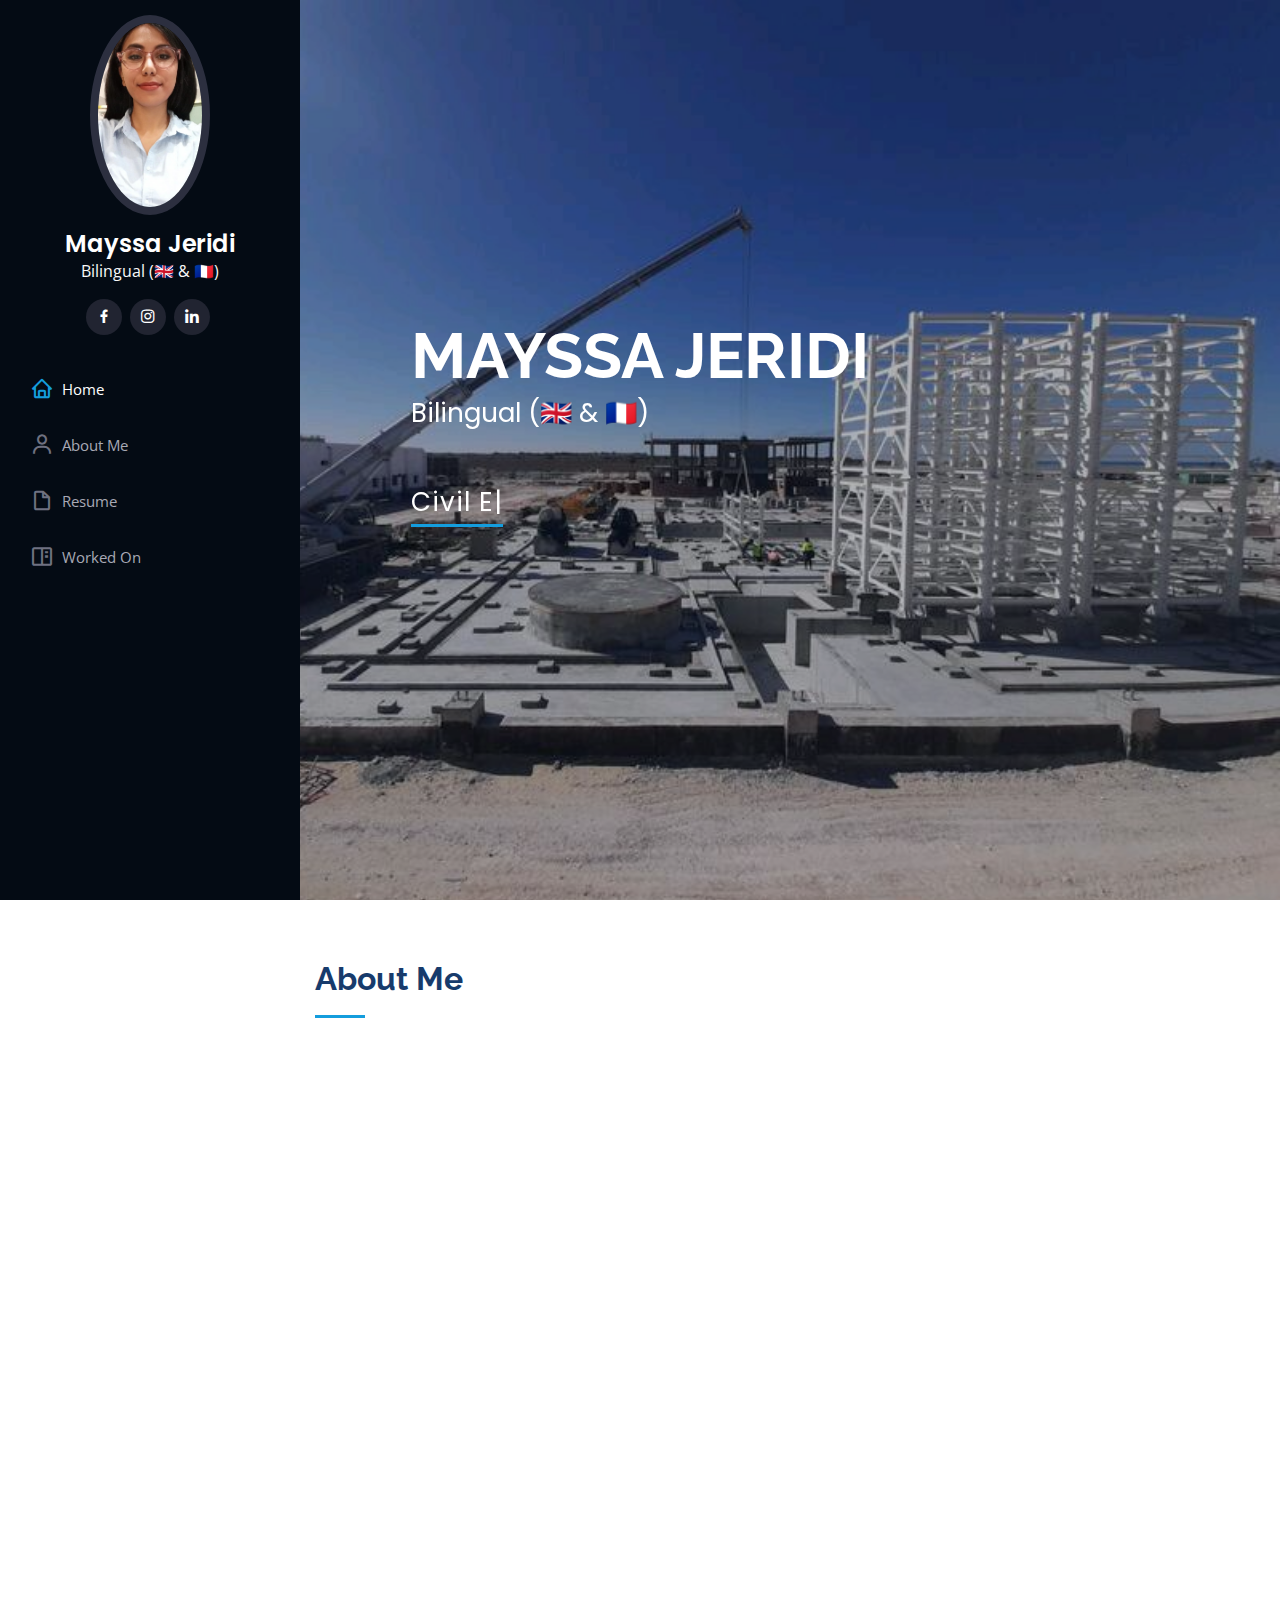
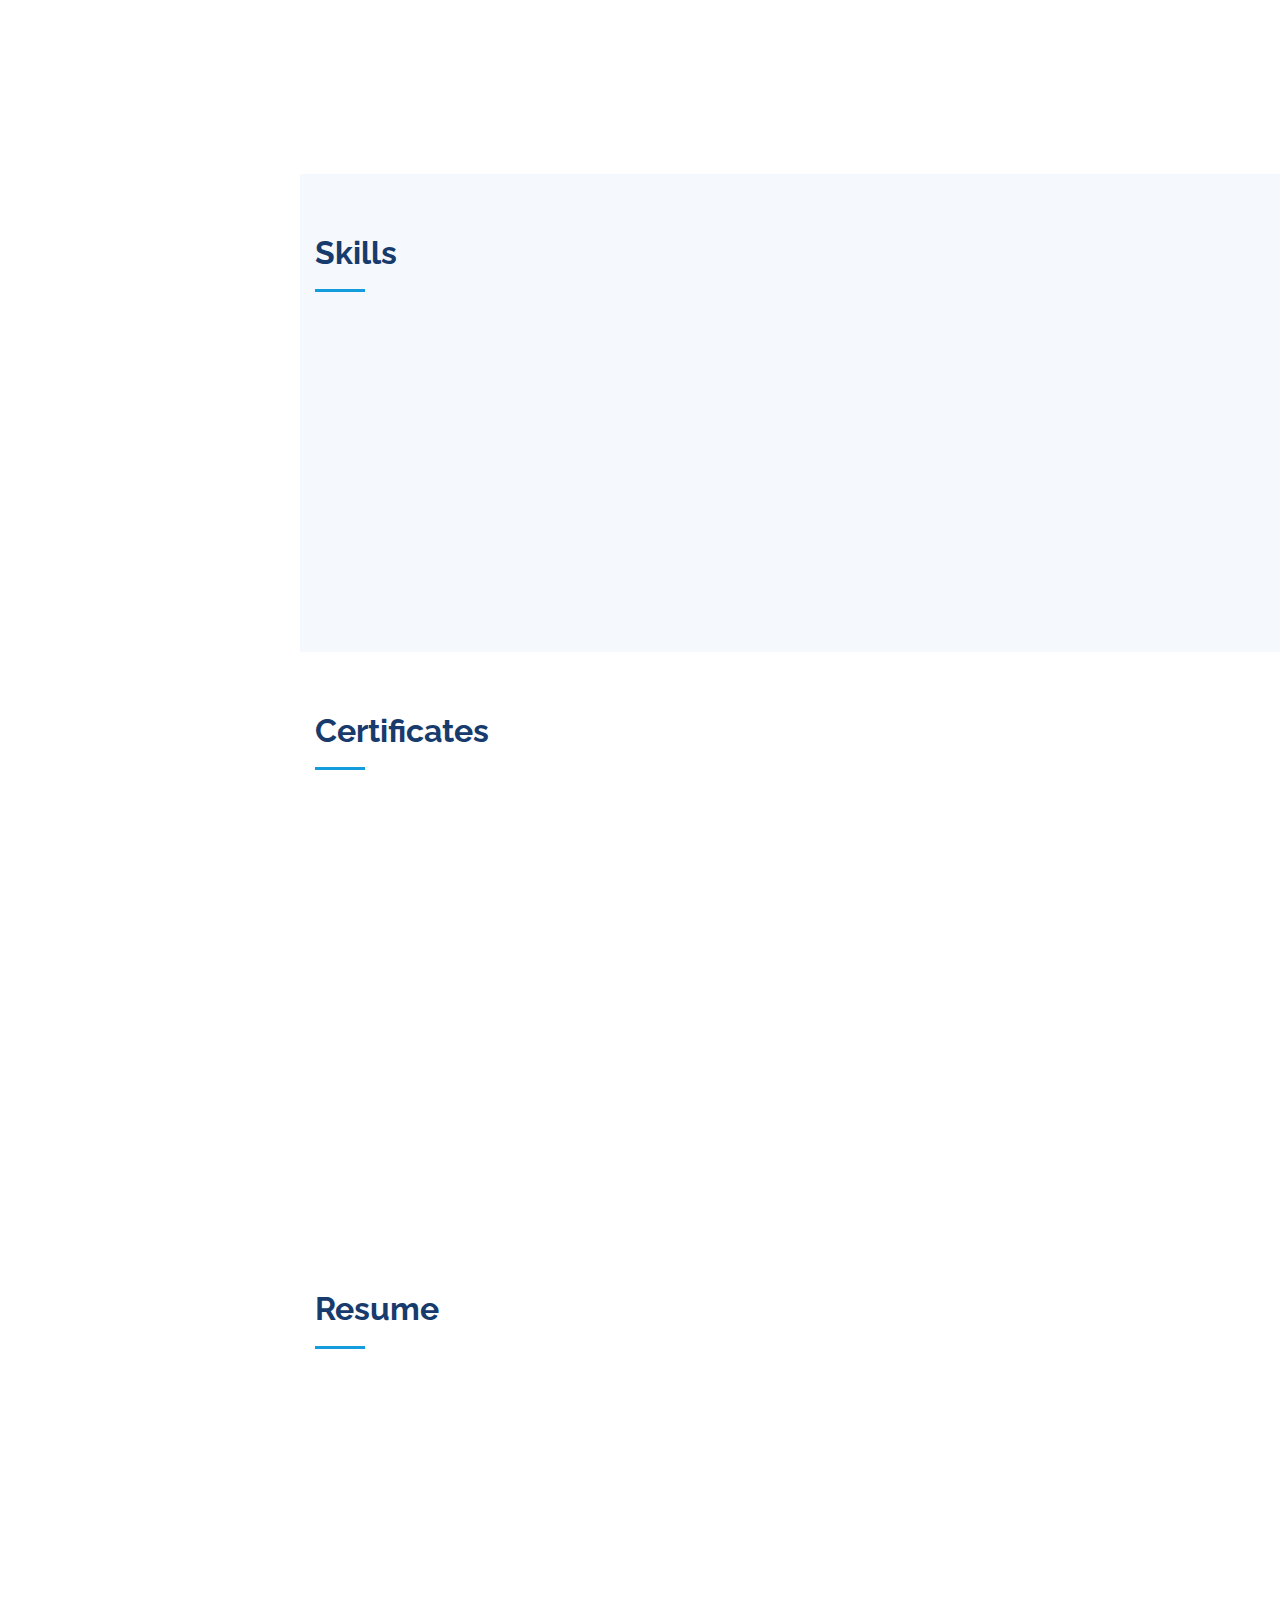
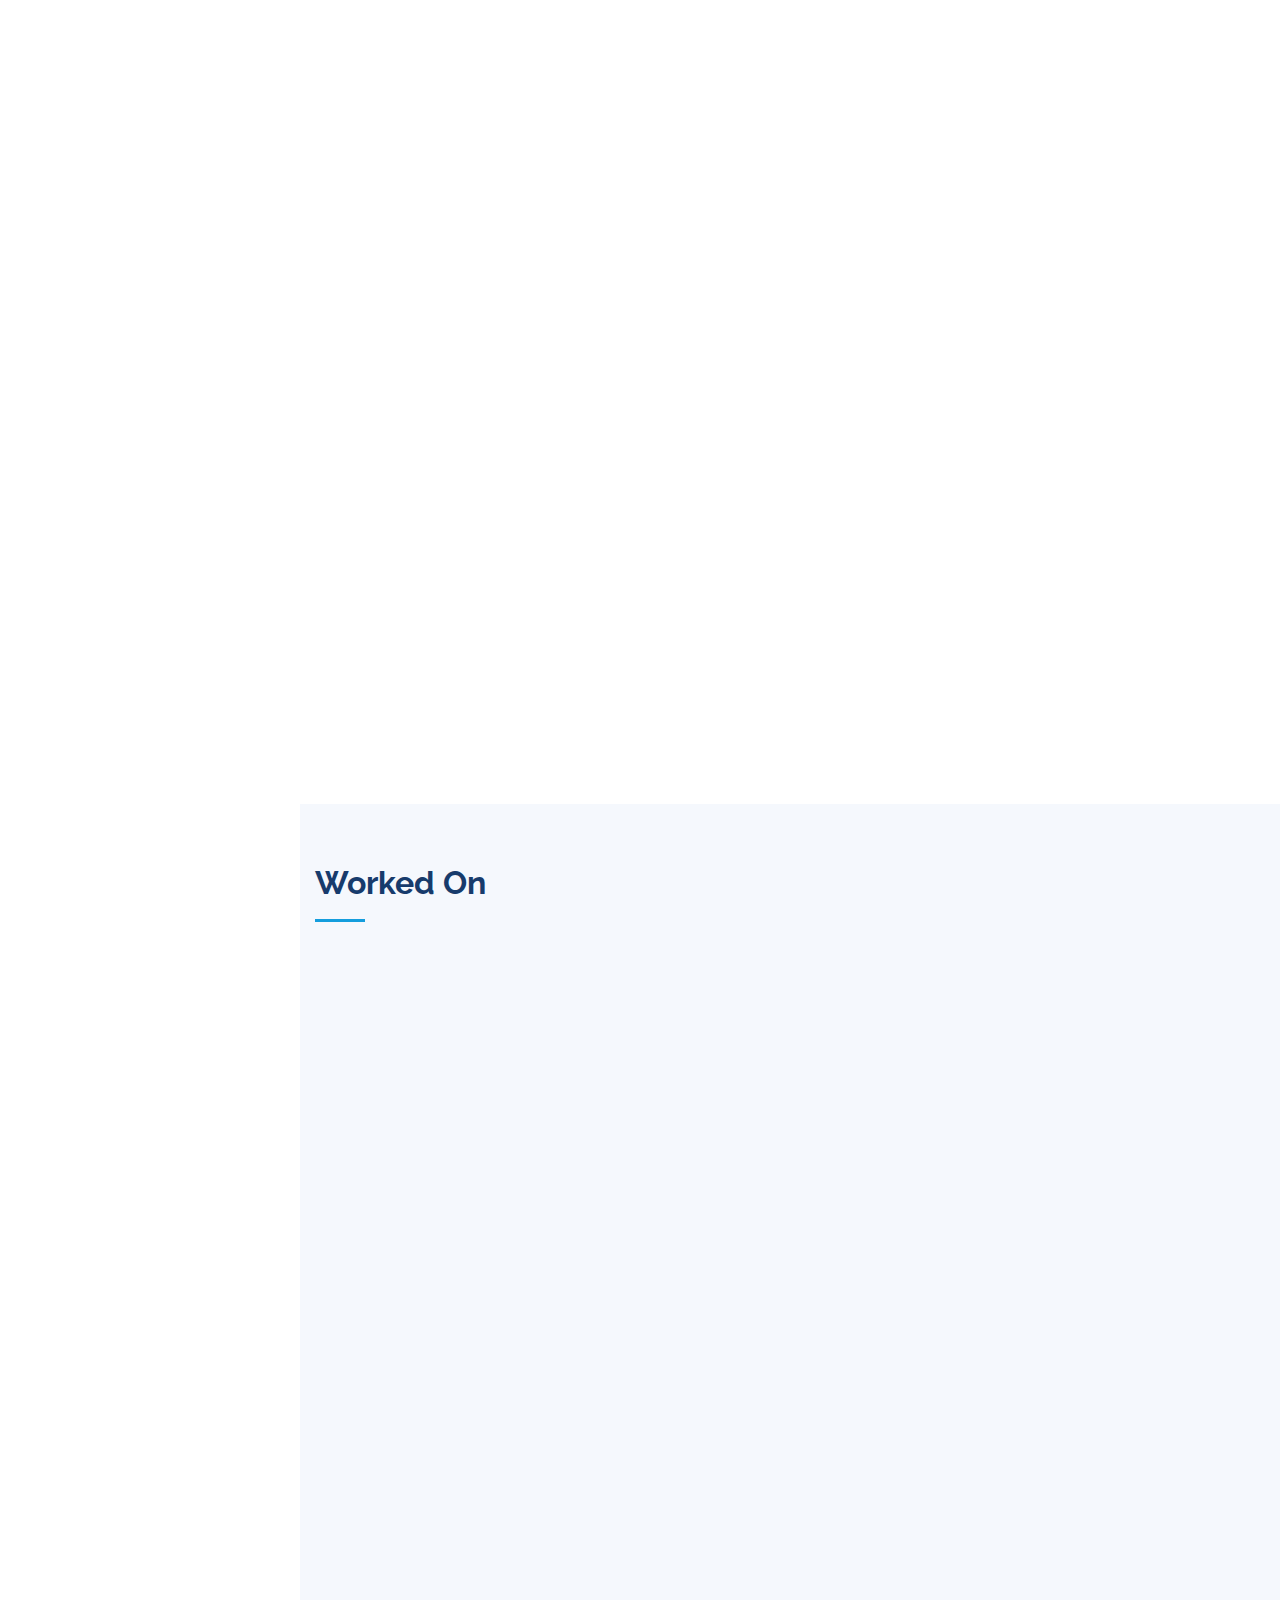
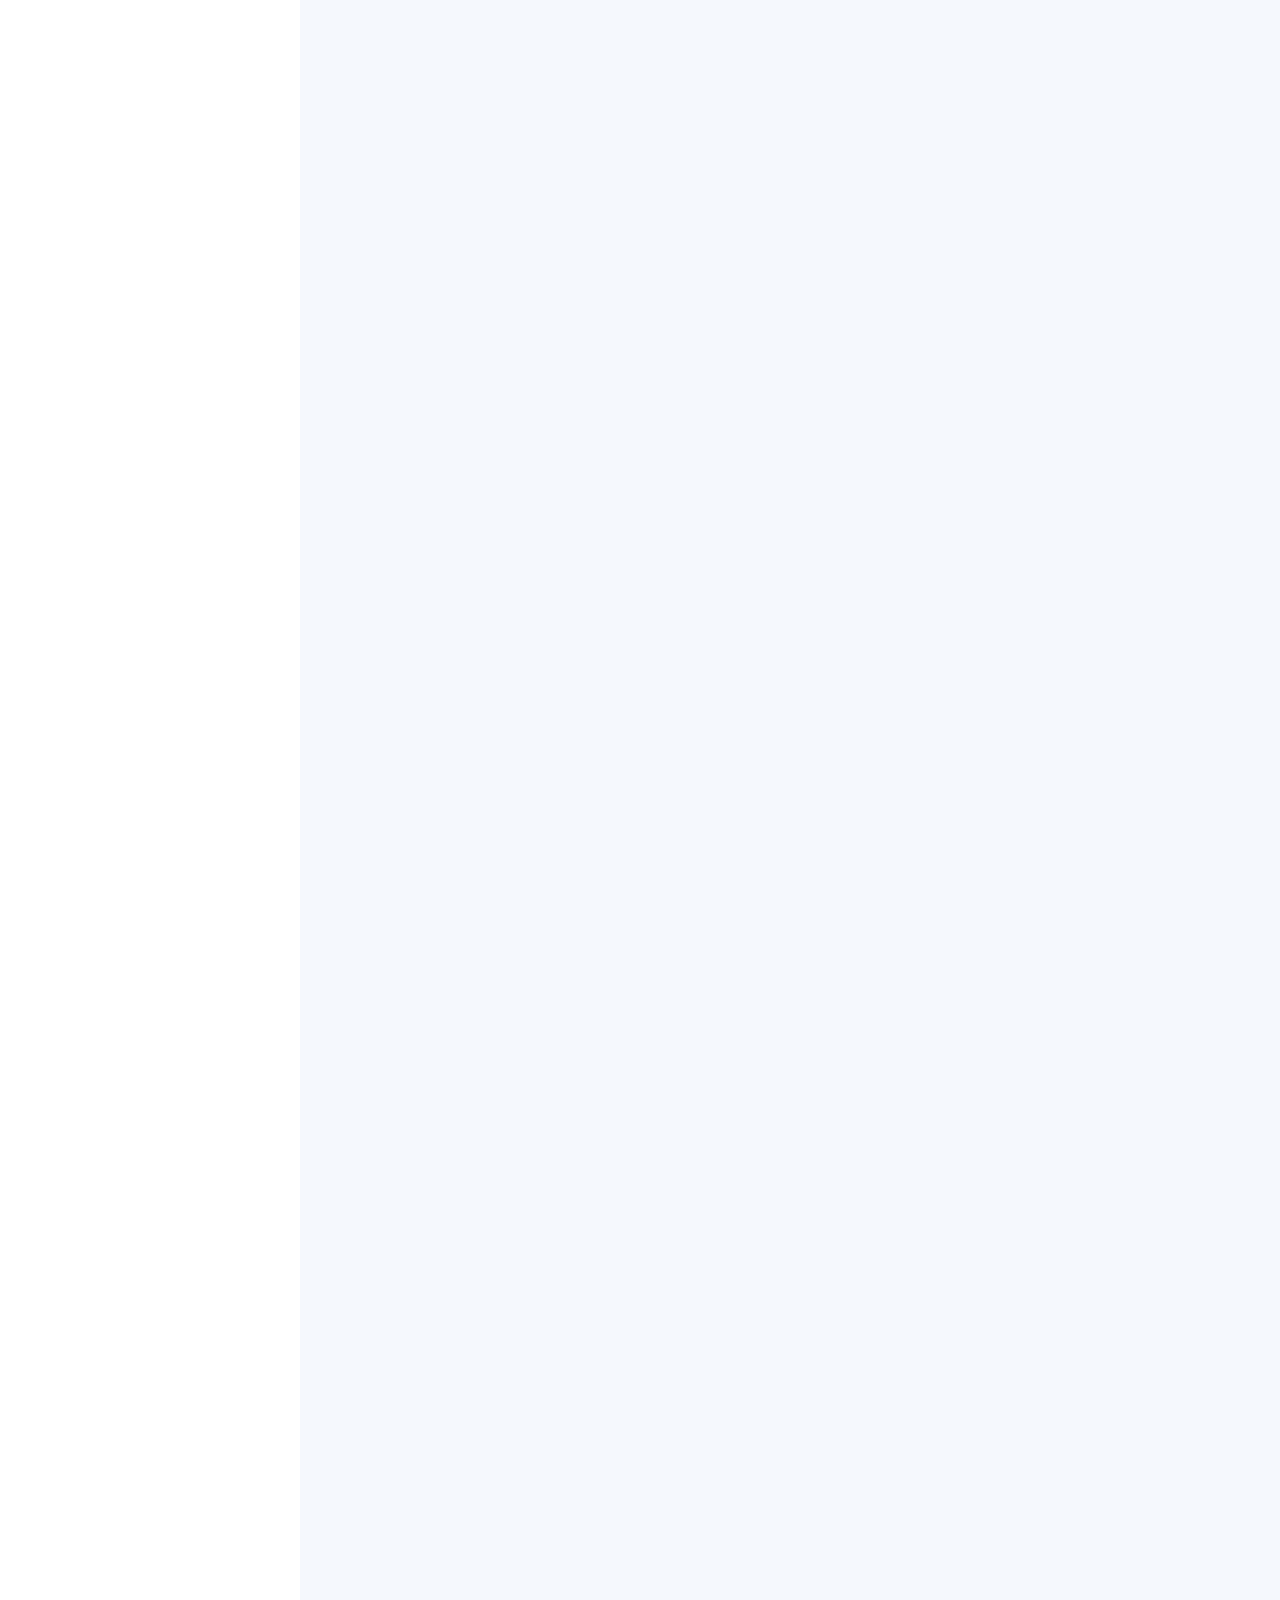
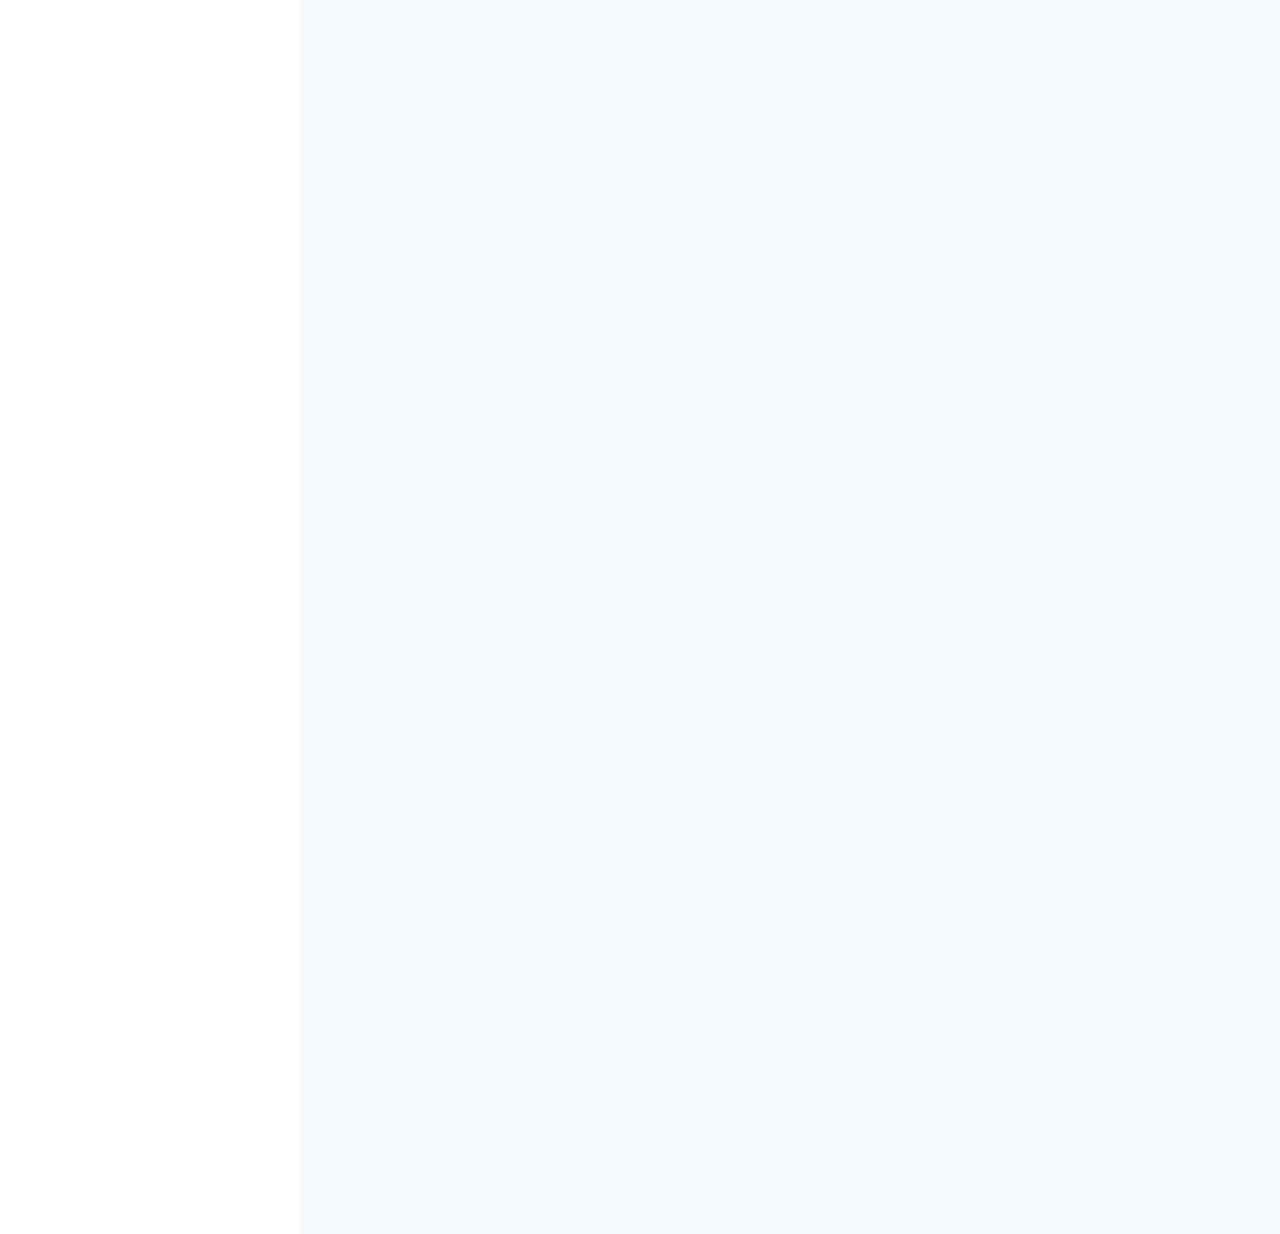
==== commit 10750e6f: "compressed pics and corrected date" ====
--- a/index.html
+++ b/index.html
@@ -167,11 +167,6 @@
       <div class="container">
         <div class="section-title">
           <h2>Skills</h2>
-          <!-- <p>
-            These skills/skillset were aquired during the Fullstack bootcamp
-            at Go-My-Code you can find my credentials
-            <a href="./assets/Marouane DHAMBRI.pdf">here</a>
-          </p> -->
         </div>
 
         <div class="row skills-content">
@@ -370,7 +365,7 @@
             </div>
             <div class="resume-item">
               <h4>Quality Control Engineer</h4>
-              <h5>Sep 2021 - Jan 2022</h5>
+              <h5>2020 – August 2023</h5>
               <p><strong>Consolis BONNA Tunisia Group</strong></p>
               <ul>
                 <li>
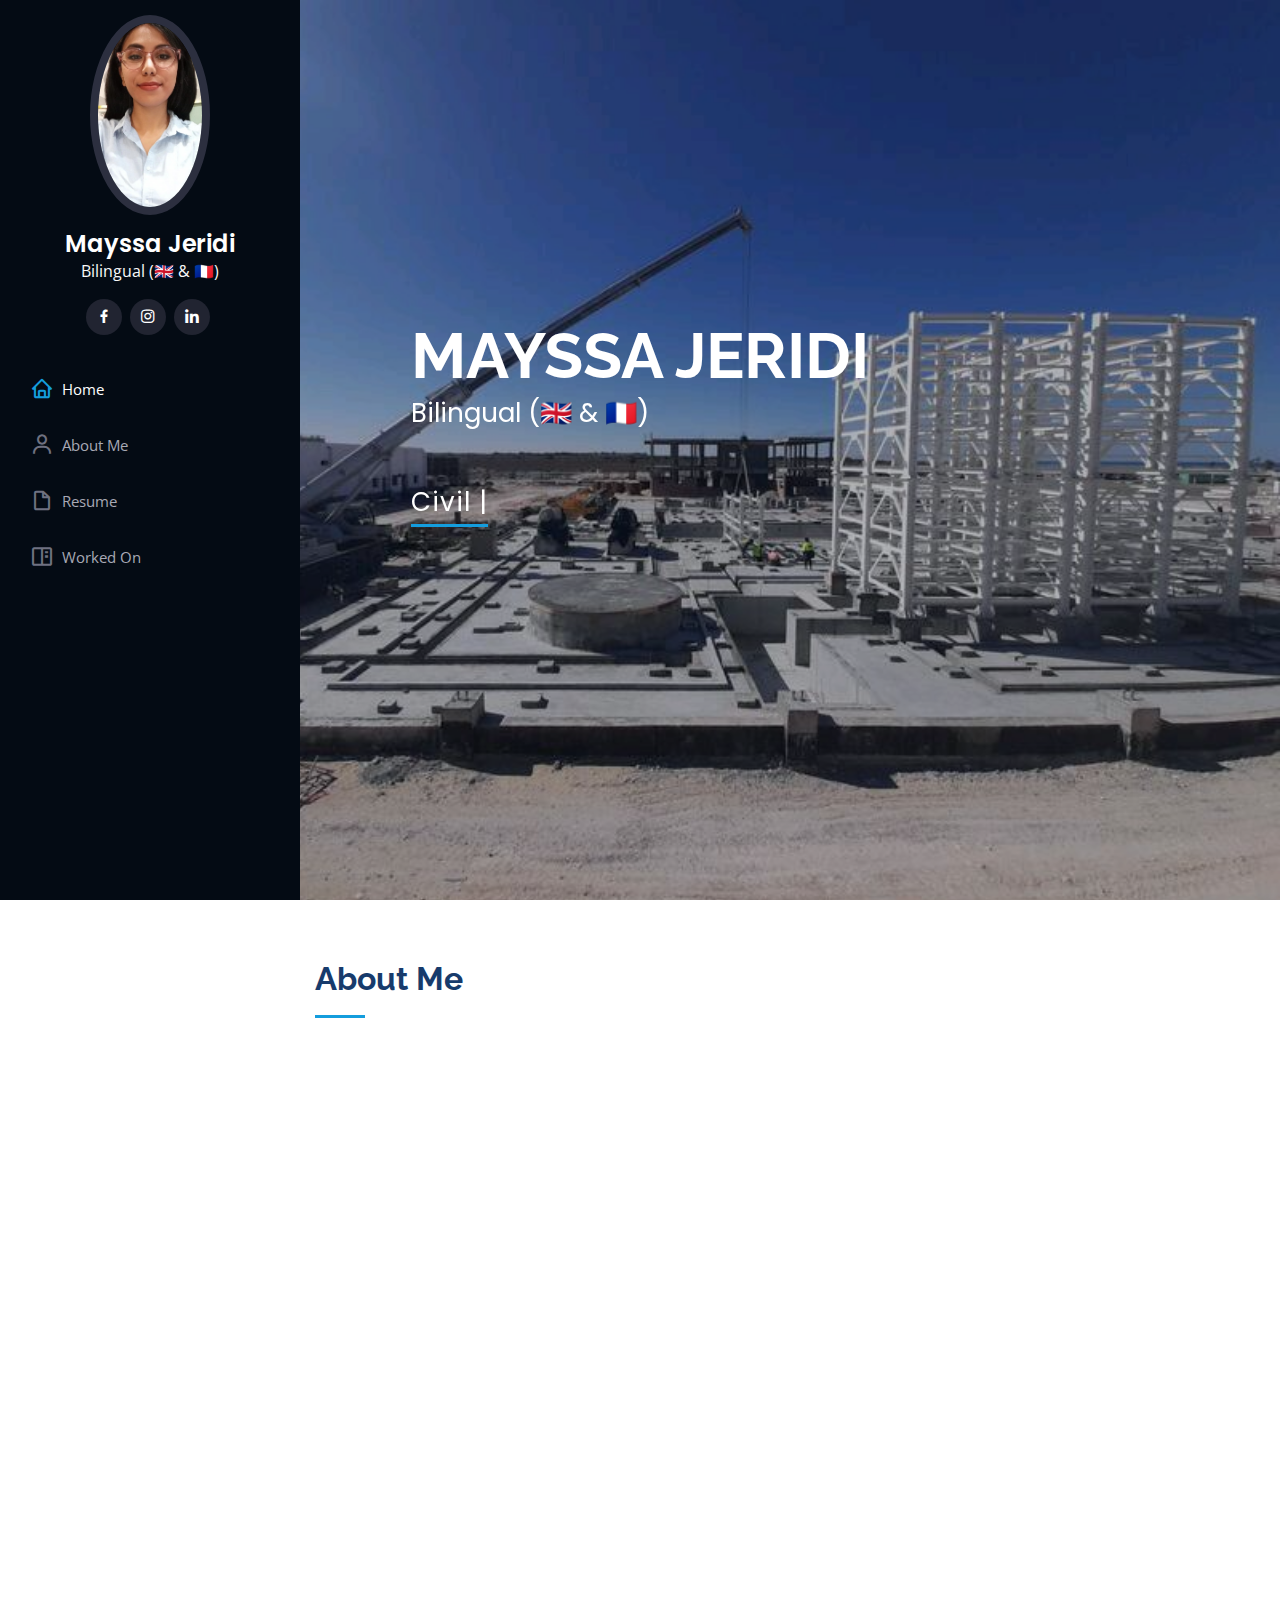
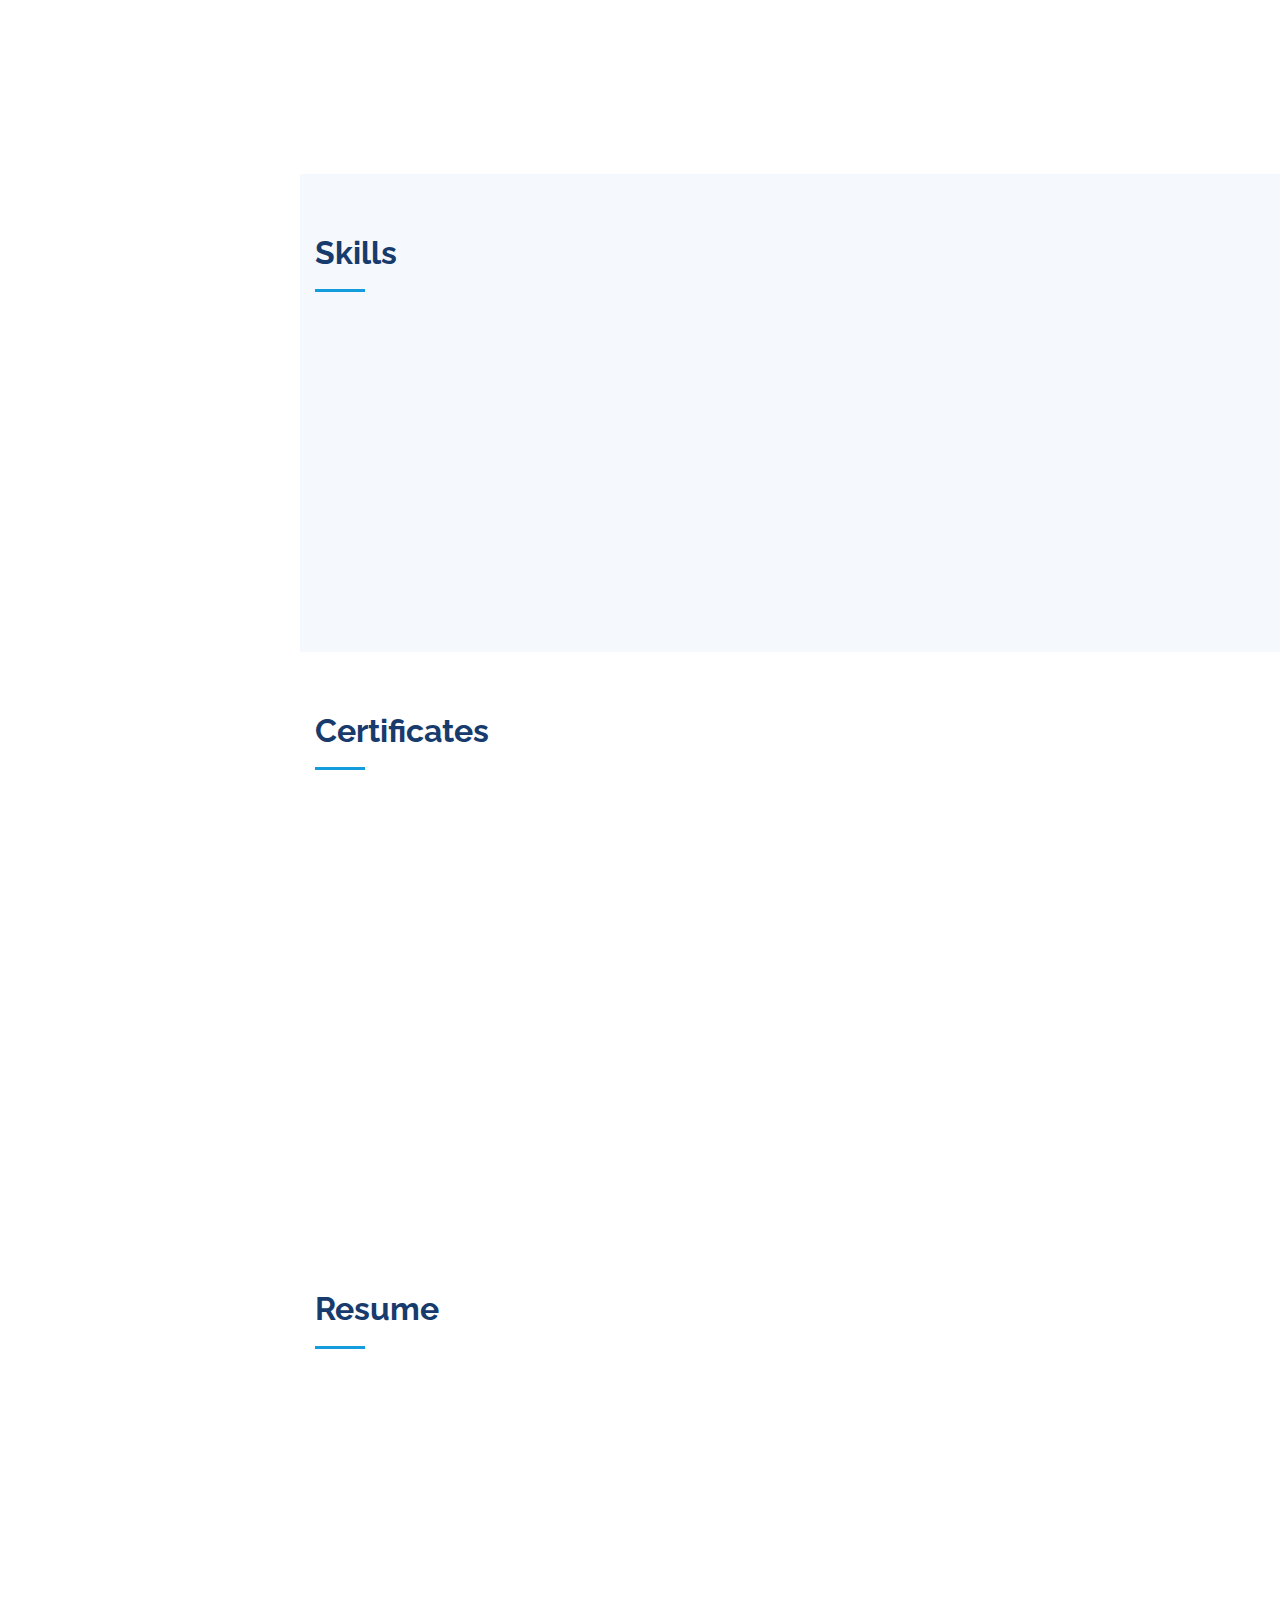
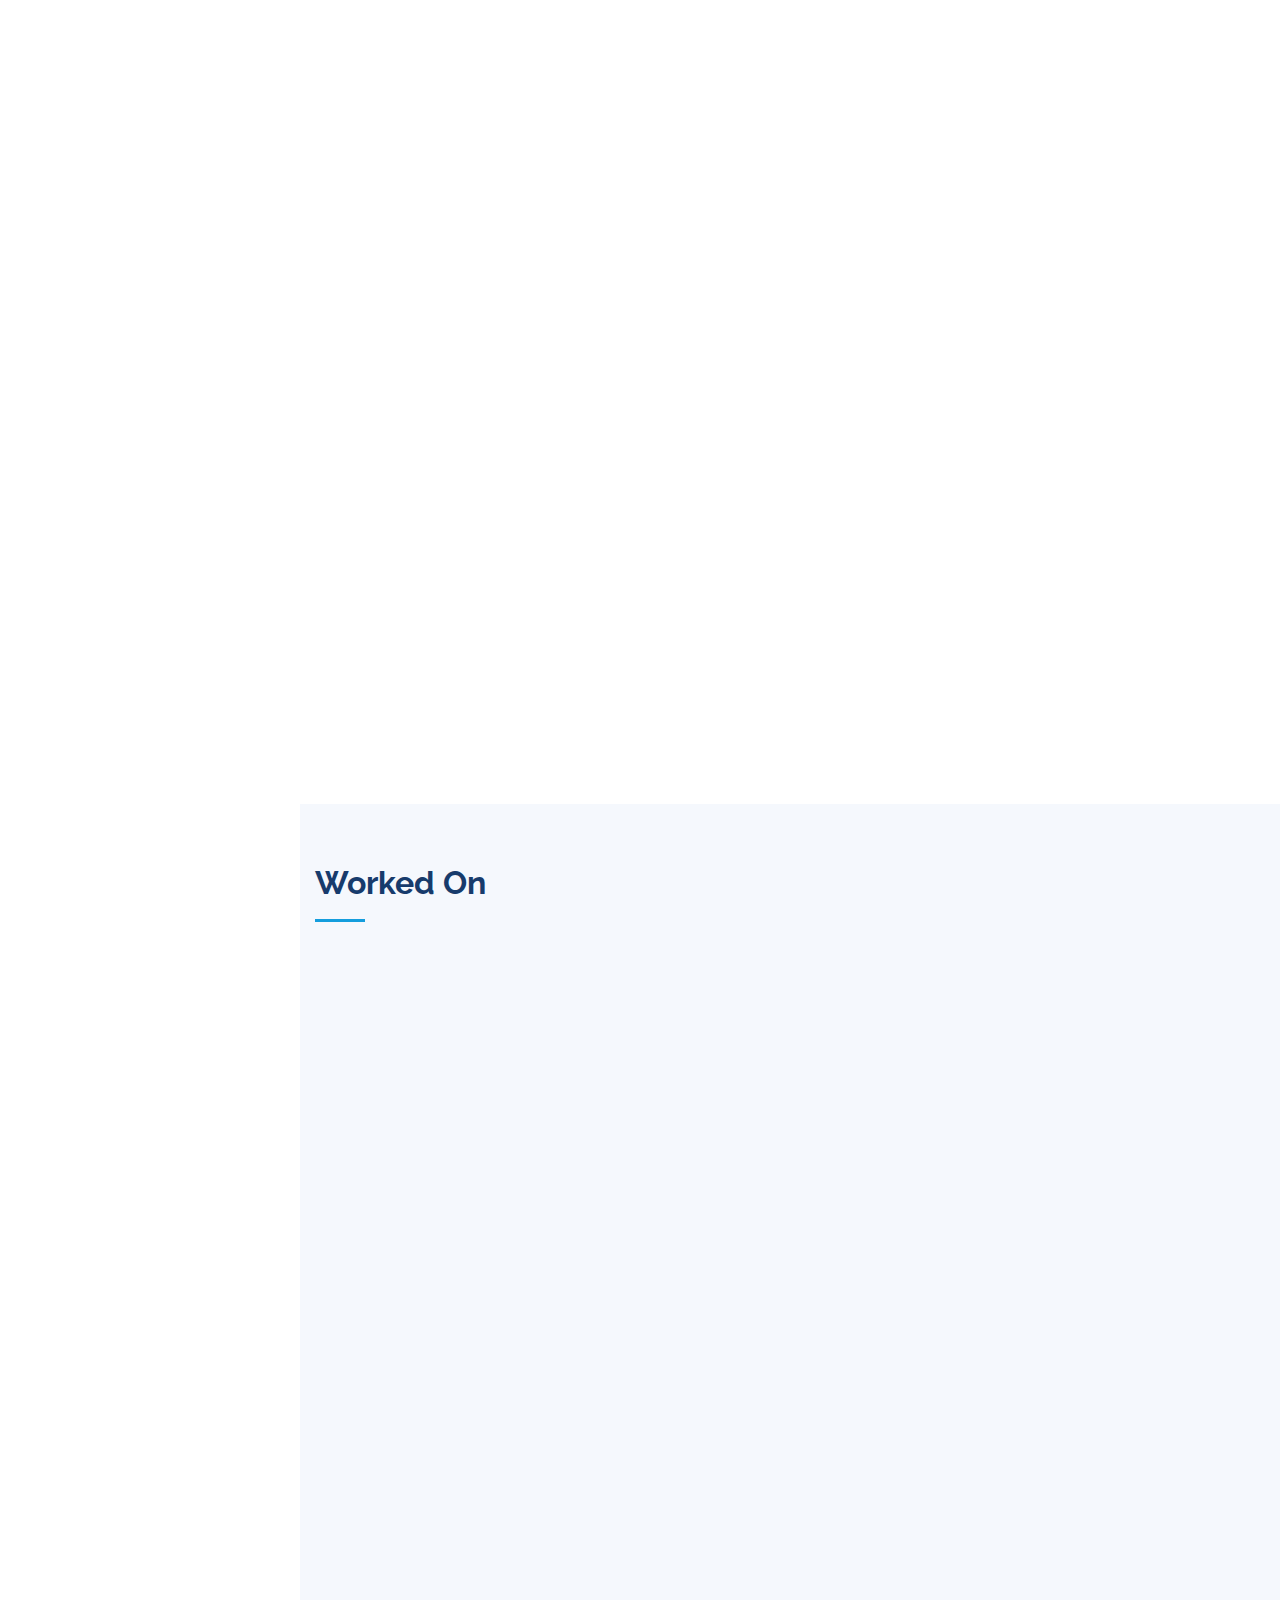
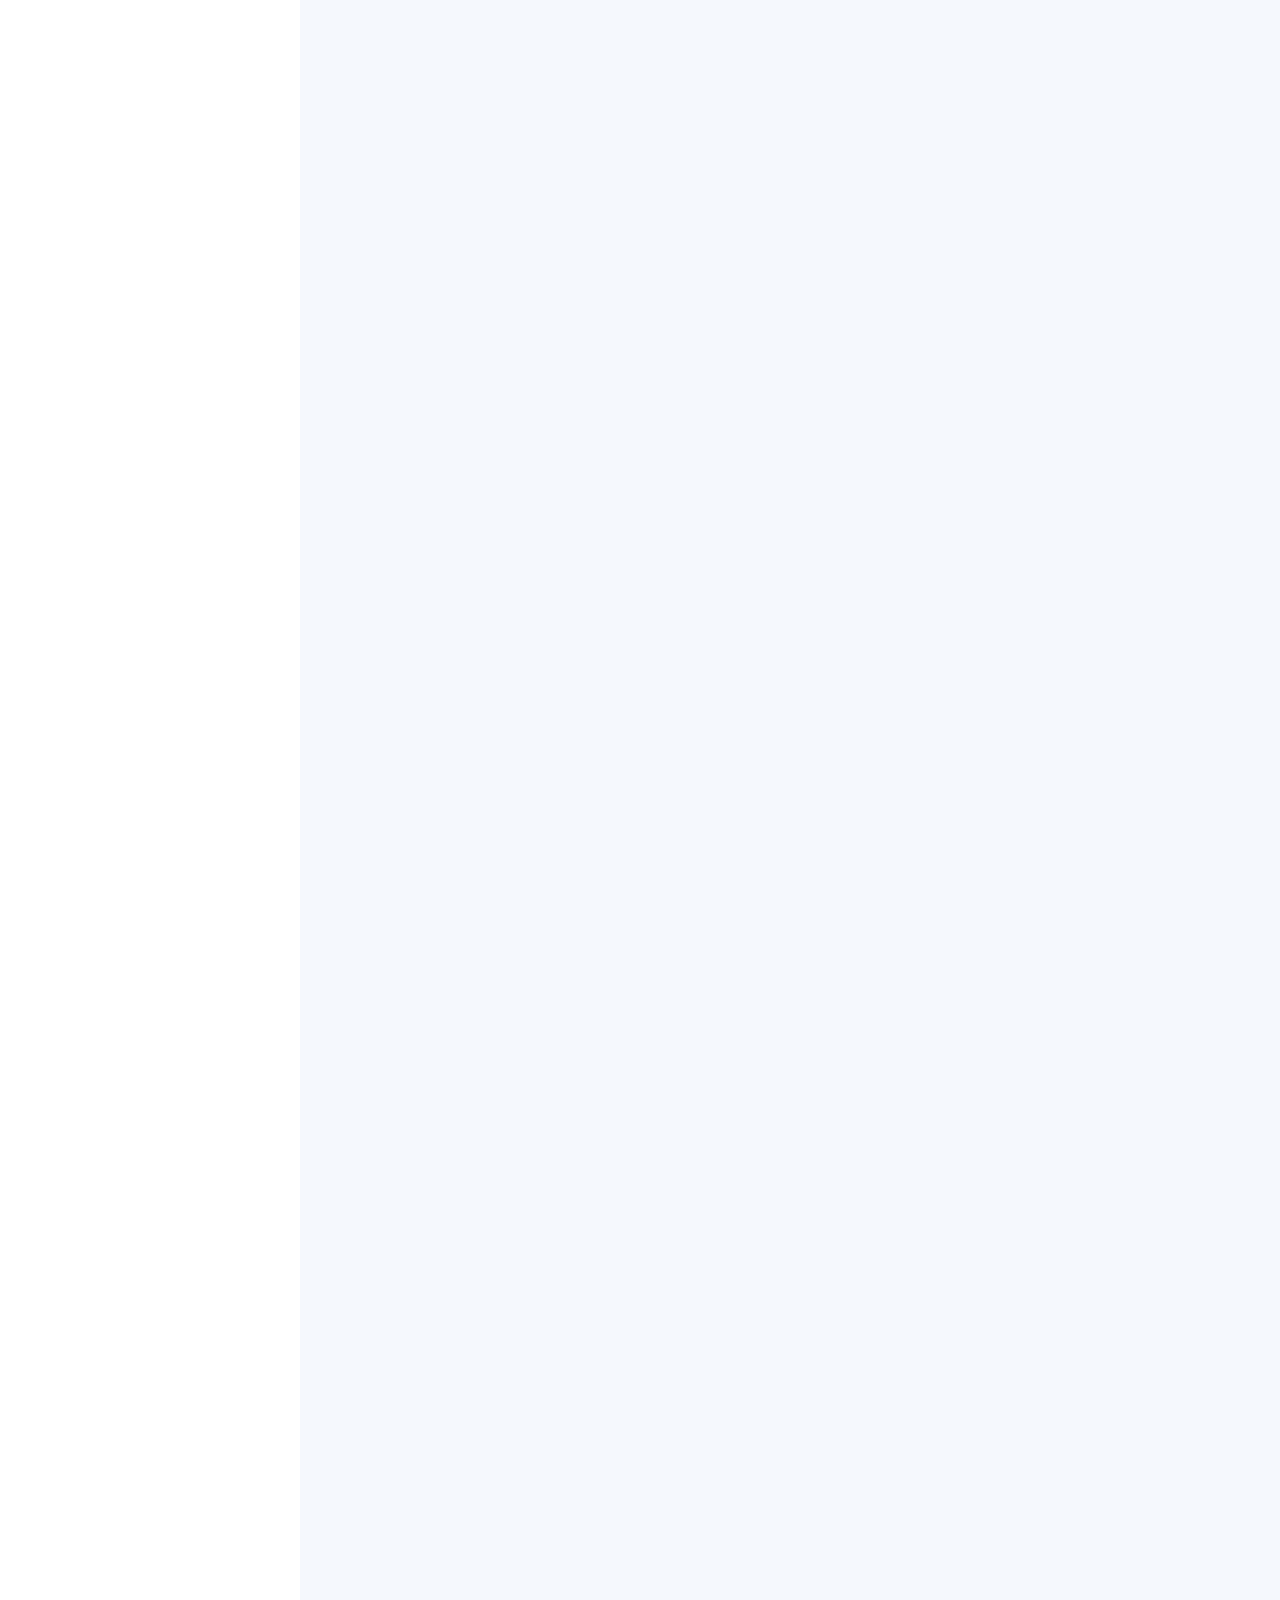
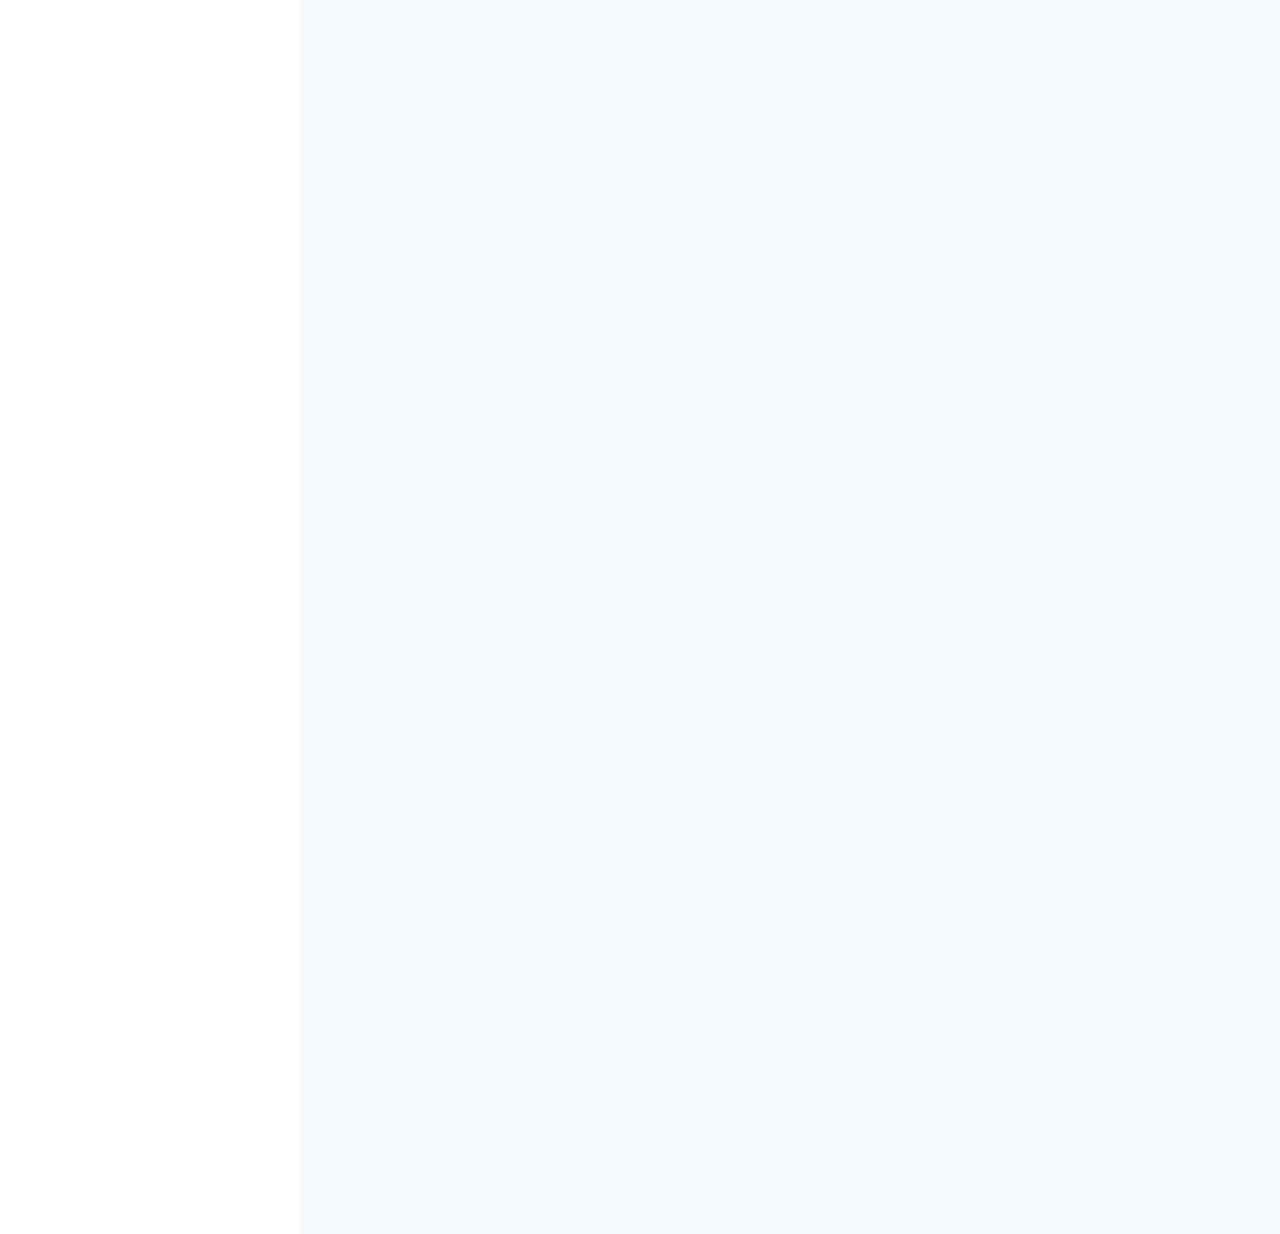
==== commit 96e3eea6: "compressed pics and corrected date" ====
--- a/index.html
+++ b/index.html
@@ -523,7 +523,7 @@
         <div data-aos="fade-up" style="margin-top: 50px;">
           <p style="text-decoration: underline;"><strong>Seawater Intake</strong></p>
           <p>
-            The is the intake structure in Tunisia Zarat seawater desalination plant, that serves as the entry point through which seawater is collected from the ocean and directed into the desalination process. This is a crucial initial step, the structure is a specialized facility designed to efficiently and safely collect large volumes of seawater for the purpose of converting it into freshwater through the desalination process.
+            This is the intake structure in Tunisia Zarat seawater desalination plant, that serves as the entry point through which seawater is collected from the ocean and directed into the desalination process. This is a crucial initial step, the structure is a specialized facility designed to efficiently and safely collect large volumes of seawater for the purpose of converting it into freshwater through the desalination process.
           </p>
           <div data-interval="false" id="intakeControls" class="carousel slide" data-ride="carousel">
             <div class="carousel-inner">
@@ -597,13 +597,13 @@
           <div data-interval="false" id="ROControls" class="carousel slide" data-ride="carousel">
             <div class="carousel-inner">
               <div class="carousel-item active">
-                <img style="height: 400px;object-fit:cover" class="d-block w-100" src="./assets//img/images/mj/RO_1.jpg" alt="First slide">
-              </div>
-              <div class="carousel-item">
-                <img style="height: 400px;object-fit:cover" class="d-block w-100" src="./assets//img/images/mj/RO_2.jpg" alt="Second slide">
-              </div>
-              <div class="carousel-item">
-                <img style="height: 400px;object-fit:cover" class="d-block w-100" src="./assets//img/images/mj/RO_3.jpg" alt="Second slide">
+                <img style="height: 400px;object-fit:cover" class="d-block w-100" src="./assets/img/images/mj/RO_1.jpg" alt="First slide">
+              </div>
+              <div class="carousel-item">
+                <img style="height: 400px;object-fit:cover" class="d-block w-100" src="./assets/img/images/mj/RO_2.jpg" alt="Second slide">
+              </div>
+              <div class="carousel-item">
+                <img style="height: 400px;object-fit:cover" class="d-block w-100" src="./assets/img/images/mj/RO_3.jpg" alt="Second slide">
               </div>
             </div>
             <a class="carousel-control-prev" href="#ROControls" role="button" data-slide="prev">
